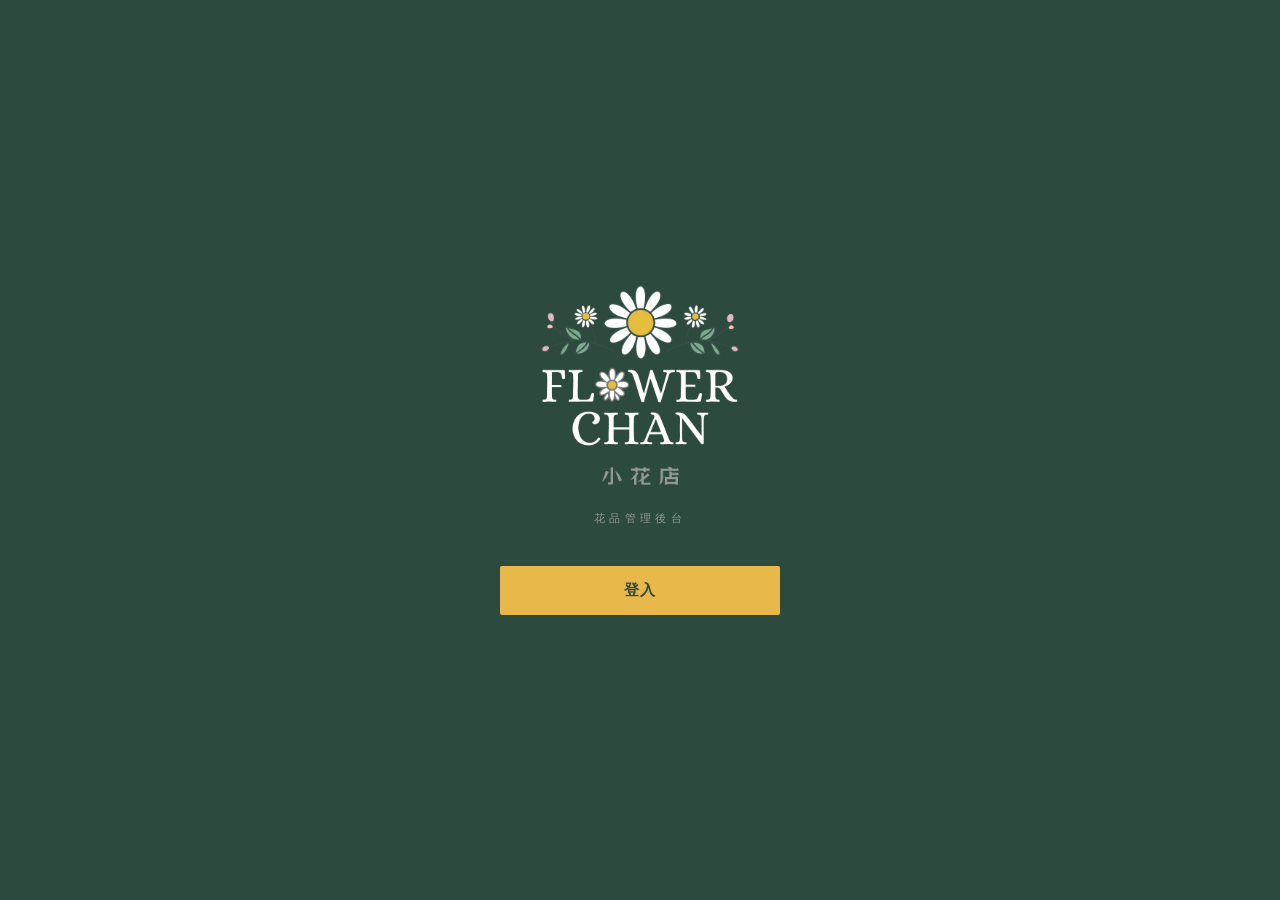
==== admin-selina/index.html @ 0765b669 "訂單列印：改橫式滿版(解除600px限寬)、拿掉統計卡、加每頁頁碼；交件日期移到第二行" ====
<!DOCTYPE html>
<html lang="zh-Hant">
<head>
<meta charset="UTF-8">
<meta name="viewport" content="width=device-width, initial-scale=1.0, maximum-scale=1.0">
<title>花品管理 · Flower Chan</title>
<script src="https://identity.netlify.com/v1/netlify-identity-widget.js"></script>
<style>
:root {
  --green: #2D4A3E;
  --green-light: #3D6B59;
  --gold: #E8B84B;
  --cream: #F7F4EE;
  --cream-dark: #EDE8DF;
  --pink: #FAE8E3;
  --border: rgba(45,74,62,0.12);
  --muted: rgba(45,74,62,0.45);
  --red: #C0392B;
  --red-light: #FDEDEC;
}
* { margin:0; padding:0; box-sizing:border-box; -webkit-tap-highlight-color:transparent; }
html { scroll-behavior:smooth; }
body { font-family: -apple-system, 'Noto Sans TC', sans-serif; background:var(--cream-dark); color:var(--green); min-height:100vh; }

/* ── 登入畫面 ── */
#loginScreen {
  min-height:100vh; display:flex; flex-direction:column;
  align-items:center; justify-content:center; padding:2rem;
  background:var(--green);
}
.login-logo { color:white; text-align:center; margin-bottom:2.5rem; }
.login-logo h1 { font-size:1.6rem; letter-spacing:0.2em; font-weight:300; }
.login-logo p { font-size:0.7rem; letter-spacing:0.4em; color:rgba(255,255,255,0.45); margin-top:4px; }
.login-btn {
  background:var(--gold); color:var(--green); border:none;
  padding:14px 40px; font-size:0.95rem; font-weight:600;
  letter-spacing:0.08em; cursor:pointer; border-radius:2px;
  width:100%; max-width:280px; transition:opacity 0.2s;
}
.login-btn:hover { opacity:0.85; }

/* ── 頂部 Bar ── */
#appHeader {
  display:none; position:sticky; top:0; z-index:50;
  background:var(--green); padding:0 1rem;
  height:56px; align-items:center; justify-content:space-between;
}
#appHeader.show { display:flex; }
.header-brand { display:flex; align-items:center; gap:0.6rem; }
.header-logo { height:26px; width:auto; display:block; }
.header-title { color:white; font-size:0.9rem; letter-spacing:0.12em; font-weight:400; }
.header-btns { display:flex; gap:0.6rem; align-items:center; }
.btn-logout {
  background:transparent; color:rgba(255,255,255,0.55);
  border:0.5px solid rgba(255,255,255,0.2); padding:6px 12px;
  font-size:0.7rem; cursor:pointer; border-radius:2px;
  letter-spacing:0.08em;
}

/* ── 主畫面 ── */
#mainScreen { display:none; padding:1rem; max-width:600px; margin:0 auto; }
#mainScreen.show { display:block; }

/* ── 動作列 ── */
.action-bar {
  display:flex; justify-content:space-between; align-items:center;
  margin-bottom:1.2rem;
}
.page-title { font-size:1.1rem; font-weight:500; color:var(--green); }
.btn-add {
  background:var(--green); color:white; border:none;
  padding:10px 18px; font-size:0.85rem; cursor:pointer;
  border-radius:2px; display:flex; align-items:center; gap:6px;
  letter-spacing:0.05em; transition:background 0.2s;
}
.btn-add:hover { background:var(--green-light); }

/* ── 花品卡片列表 ── */
.product-list { display:flex; flex-direction:column; gap:0.7rem; }

.product-item {
  background:white; border-radius:4px; padding:1rem;
  display:flex; align-items:center; gap:0.9rem;
  box-shadow:0 1px 4px rgba(45,74,62,0.06);
  transition:transform 0.15s;
}
.product-item:active { transform:scale(0.99); }

.product-thumb {
  width:56px; height:56px; border-radius:3px;
  object-fit:cover; background:var(--cream-dark);
  flex-shrink:0;
}
.product-thumb-placeholder {
  width:56px; height:56px; border-radius:3px;
  background:var(--cream-dark); display:flex;
  align-items:center; justify-content:center;
  font-size:1.4rem; flex-shrink:0;
}

.product-info { flex:1; min-width:0; }
.product-code { font-size:0.65rem; color:var(--gold); letter-spacing:0.2em; margin-bottom:2px; }
.product-name { font-size:0.95rem; font-weight:500; color:var(--green); white-space:nowrap; overflow:hidden; text-overflow:ellipsis; }
.product-price { font-size:0.8rem; color:var(--muted); margin-top:2px; }

.product-actions { display:flex; flex-direction:column; gap:0.4rem; align-items:flex-end; flex-shrink:0; }

.badge-on { background:#E8F5E9; color:#2E7D32; font-size:0.62rem; padding:3px 8px; border-radius:10px; letter-spacing:0.06em; }
.badge-off { background:#FAFAFA; color:#999; font-size:0.62rem; padding:3px 8px; border-radius:10px; letter-spacing:0.06em; border:0.5px solid #ddd; }

.btn-edit {
  background:var(--cream-dark); color:var(--green); border:none;
  padding:6px 14px; font-size:0.75rem; cursor:pointer;
  border-radius:2px; letter-spacing:0.06em;
}

/* ── 編輯面板（底部滑出） ── */
#editOverlay {
  display:none; position:fixed; inset:0; z-index:200;
  background:rgba(0,0,0,0.5);
}
#editOverlay.show { display:block; }

#editPanel {
  position:fixed; bottom:0; left:0; right:0; z-index:201;
  background:white; border-radius:12px 12px 0 0;
  max-height:92vh; overflow-y:auto;
  transform:translateY(100%);
  transition:transform 0.35s cubic-bezier(0.32,0.72,0,1);
  padding-bottom:env(safe-area-inset-bottom);
}
#editPanel.show { transform:translateY(0); }

.panel-handle {
  width:36px; height:4px; background:#ddd; border-radius:2px;
  margin:12px auto 0;
}
.panel-header {
  display:flex; justify-content:space-between; align-items:center;
  padding:1rem 1.2rem 0.8rem;
  border-bottom:0.5px solid var(--border);
}
.panel-title { font-size:1rem; font-weight:500; color:var(--green); }
.btn-close {
  background:none; border:none; font-size:1.3rem;
  color:var(--muted); cursor:pointer; padding:4px;
}

.panel-body { padding:1.2rem; }

/* ── 表單樣式 ── */
.field { margin-bottom:1.2rem; }
.field-label {
  display:block; font-size:0.7rem; letter-spacing:0.18em;
  color:var(--muted); margin-bottom:0.5rem; text-transform:uppercase;
}
.field-input, .field-select {
  width:100%; padding:11px 12px;
  border:0.5px solid var(--border); background:var(--cream);
  font-size:0.95rem; color:var(--green); outline:none;
  border-radius:2px; font-family:inherit;
  transition:border-color 0.2s; -webkit-appearance:none;
}
.field-input:focus, .field-select:focus { border-color:var(--green); }

.field-row { display:grid; grid-template-columns:1fr 1fr; gap:0.8rem; }

/* 標籤勾選 */
.tag-grid {
  display:flex; flex-wrap:wrap; gap:0.5rem; margin-top:0.2rem;
}
.tag-chip {
  padding:6px 14px; border:0.5px solid var(--border);
  background:white; color:var(--muted); font-size:0.8rem;
  cursor:pointer; border-radius:20px; transition:all 0.2s;
  -webkit-tap-highlight-color:transparent; user-select:none;
}
.tag-chip.selected { background:var(--green); color:white; border-color:var(--green); }

/* 上架開關 */
.toggle-row {
  display:flex; justify-content:space-between; align-items:center;
  padding:0.8rem 1rem; background:var(--cream); border-radius:4px;
}
.toggle-label { font-size:0.95rem; color:var(--green); }
.toggle {
  position:relative; width:48px; height:26px;
  background:#ddd; border-radius:13px;
  cursor:pointer; transition:background 0.3s;
  flex-shrink:0;
}
.toggle.on { background:var(--green); }
.toggle::after {
  content:''; position:absolute;
  width:20px; height:20px; background:white;
  border-radius:50%; top:3px; left:3px;
  transition:transform 0.3s;
  box-shadow:0 1px 3px rgba(0,0,0,0.2);
}
.toggle.on::after { transform:translateX(22px); }

/* 照片上傳 */
.photo-upload-area {
  border:1.5px dashed var(--border); border-radius:4px;
  padding:1.5rem; text-align:center; cursor:pointer;
  background:var(--cream); transition:border-color 0.2s;
  position:relative;
}
.photo-upload-area:hover { border-color:var(--green); }
.photo-upload-area input[type=file] {
  position:absolute; inset:0; opacity:0; cursor:pointer;
  width:100%; height:100%;
}
.photo-preview {
  width:100%; max-height:200px; object-fit:cover;
  border-radius:4px; display:none;
}
.photo-upload-hint { color:var(--muted); font-size:0.85rem; line-height:1.8; }
.photo-upload-icon { font-size:2rem; margin-bottom:0.4rem; display:block; }
.photo-uploading { color:var(--green); font-size:0.85rem; }

/* 底部按鈕 */
.panel-footer {
  padding:1rem 1.2rem;
  border-top:0.5px solid var(--border);
  display:flex; gap:0.8rem;
  background:white;
  position:sticky; bottom:0;
}
.btn-save {
  flex:1; background:var(--green); color:white; border:none;
  padding:13px; font-size:0.9rem; cursor:pointer;
  border-radius:2px; letter-spacing:0.08em; font-weight:500;
  transition:background 0.2s;
}
.btn-save:hover { background:var(--green-light); }
.btn-save:disabled { background:#ccc; cursor:not-allowed; }
.btn-delete {
  background:white; color:var(--red); border:0.5px solid var(--red);
  padding:13px 18px; font-size:0.85rem; cursor:pointer;
  border-radius:2px; letter-spacing:0.06em; transition:all 0.2s;
}
.btn-delete:hover { background:var(--red-light); }

/* ── 提示訊息 ── */
#toast {
  position:fixed; bottom:80px; left:50%; transform:translateX(-50%);
  background:var(--green); color:white; padding:10px 20px;
  border-radius:20px; font-size:0.85rem; z-index:300;
  opacity:0; transition:opacity 0.3s; pointer-events:none;
  white-space:nowrap;
}
#toast.show { opacity:1; }

/* ── 載入中 ── */
.loading {
  text-align:center; padding:3rem 1rem; color:var(--muted);
  font-size:0.9rem;
}
.spinner {
  width:32px; height:32px; border:2px solid var(--border);
  border-top-color:var(--green); border-radius:50%;
  animation:spin 0.8s linear infinite; margin:0 auto 1rem;
}
@keyframes spin { to { transform:rotate(360deg); } }
</style>
<style>
.photo-list{display:flex;flex-wrap:wrap;gap:10px;margin-bottom:10px;}
.photo-thumb{position:relative;width:96px;height:96px;border-radius:8px;overflow:hidden;border:1px solid #e5e0d5;}
.photo-thumb img{width:100%;height:100%;object-fit:cover;display:block;}
.photo-main-badge{position:absolute;top:4px;left:4px;background:rgba(45,74,62,0.92);color:#fff;font-size:10px;padding:1px 7px;border-radius:999px;}
.photo-thumb-bar{position:absolute;left:0;right:0;bottom:0;display:flex;justify-content:center;gap:3px;background:rgba(0,0,0,0.45);padding:3px 0;}
.photo-thumb-bar button{background:rgba(255,255,255,0.92);border:none;border-radius:4px;width:22px;height:22px;font-size:13px;line-height:1;cursor:pointer;padding:0;}
select.field-input{appearance:auto;-webkit-appearance:auto;background:#fff;}

/* 產品管理頁工具列 */
.pm-toolbar{margin-bottom:1rem;}
.pm-search{width:100%;box-sizing:border-box;padding:10px 14px;border:1px solid #e5e0d5;border-radius:10px;font-size:0.95rem;background:#fff;margin-bottom:10px;}
.pm-cats{display:flex;flex-wrap:wrap;gap:6px;margin-bottom:10px;}
.pm-cat{border:1px solid #e5e0d5;background:#fff;color:#5a5750;border-radius:999px;padding:6px 13px;font-size:0.82rem;cursor:pointer;}
.pm-cat b{color:#9a958a;font-weight:600;}
.pm-cat.active{background:#2D4A3E;color:#fff;border-color:#2D4A3E;}
.pm-cat.active b{color:#cfe0d6;}
.pm-row2{display:flex;align-items:center;justify-content:space-between;gap:10px;}
.pm-stat{font-size:0.8rem;color:#9a958a;}
.pm-sort{appearance:auto;-webkit-appearance:auto;border:1px solid #e5e0d5;border-radius:8px;padding:6px 8px;font-size:0.82rem;background:#fff;}
/* 列表列 */
.product-item{display:flex;align-items:center;justify-content:space-between;gap:10px;flex-wrap:wrap;}
.pm-main{display:flex;align-items:center;gap:12px;flex:1;min-width:0;cursor:pointer;}
.pm-badges{display:flex;flex-wrap:wrap;gap:5px;margin-top:5px;}
.pm-b{font-size:0.68rem;padding:1px 8px;border-radius:999px;line-height:1.7;}
.pm-b.on{background:#E1F5EE;color:#0F6E56;}
.pm-b.off{background:#eee;color:#888;}
.pm-b.sold{background:#FCEBEB;color:#A32D2D;}
.pm-b.pre{background:#E6F1FB;color:#185FA5;}
.pm-b.feat{background:#FAEEDA;color:#854F0B;}
.product-actions{display:flex;align-items:center;gap:6px;flex-wrap:wrap;}
.pm-quick{border:1px solid #e5e0d5;background:#fff;color:#5a5750;border-radius:8px;padding:6px 10px;font-size:0.78rem;cursor:pointer;}
.pm-quick.on{background:#FAEEDA;border-color:#e8cf9a;color:#854F0B;}
.pm-quick[disabled]{opacity:0.35;cursor:default;}
.pm-selects{display:flex;gap:6px;flex-wrap:wrap;justify-content:flex-end;}
.pm-row3{display:flex;justify-content:flex-end;margin-top:8px;}
.pm-tags{display:flex;flex-wrap:wrap;gap:4px;align-items:center;width:100%;margin-top:6px;}
.pm-tags em{font-size:0.64rem;color:#b3aea2;font-style:normal;margin-right:4px;min-width:2.4em;display:inline-block;}
.pm-tags span{font-size:0.68rem;border-radius:999px;padding:1px 8px;}
.pm-occ span{color:#6b6b66;background:#f1efe8;}
.pm-style span{color:#3b6d4f;background:#eaf3ee;}
.pm-status{appearance:auto;-webkit-appearance:auto;border:1px solid #e5e0d5;border-radius:8px;padding:5px 7px;font-size:0.76rem;background:#fff;}
@media(max-width:600px){
  .pm-main{flex-basis:100%;}
  .product-actions{flex-basis:100%;justify-content:flex-end;}
}

/* ── 後台分頁 ── */
.admin-tabs{position:sticky;top:56px;z-index:40;display:flex;gap:2px;background:#fff;border-bottom:1px solid #ece8df;padding:0 0.4rem;overflow-x:auto;}
.atab{flex:0 0 auto;background:transparent;border:none;border-bottom:2px solid transparent;color:#7a766d;font-size:0.86rem;letter-spacing:0.04em;padding:13px 16px;cursor:pointer;}
.atab.active{color:#2D4A3E;border-bottom-color:#2D4A3E;font-weight:600;}
.admin-view[hidden]{display:none;}

/* ── 通用列表列（課程/Banner）── */
.gm-item{display:flex;align-items:center;gap:12px;padding:12px 0;border-bottom:1px solid #f0ece3;}
.gm-thumb{width:60px;height:60px;border-radius:8px;object-fit:cover;background:#f1efe8;flex:0 0 auto;}
.gm-thumb.empty{display:flex;align-items:center;justify-content:center;color:#c4bfb3;font-size:0.7rem;}
.gm-info{flex:1;min-width:0;}
.gm-name{font-size:0.95rem;color:#2c2a26;}
.gm-sub{font-size:0.76rem;color:#9a958a;margin-top:3px;white-space:nowrap;overflow:hidden;text-overflow:ellipsis;}
.gm-actions{display:flex;align-items:center;gap:6px;flex:0 0 auto;}
.gm-empty{text-align:center;padding:2.5rem 1rem;color:#9a958a;font-size:0.9rem;}

/* ── 設定頁 ── */
.set-card{background:#fff;border:1px solid #ece8df;border-radius:12px;padding:1.4rem;max-width:560px;}
.set-row{display:flex;align-items:center;justify-content:space-between;gap:1rem;margin-bottom:1.1rem;}
.set-label b{display:block;font-size:0.95rem;color:#2c2a26;}
.set-label span{display:block;font-size:0.76rem;color:#9a958a;margin-top:3px;}
.switch{position:relative;width:50px;height:28px;flex:0 0 auto;cursor:pointer;}
.switch input{display:none;}
.switch .track{position:absolute;inset:0;background:#d8d3c8;border-radius:999px;transition:0.2s;}
.switch .track::before{content:'';position:absolute;top:3px;left:3px;width:22px;height:22px;background:#fff;border-radius:50%;transition:0.2s;}
.switch input:checked + .track{background:#2D4A3E;}
.switch input:checked + .track::before{transform:translateX(22px);}
.set-hint{font-size:0.78rem;color:#a32d2d;margin-bottom:1rem;}
.set-msg-label{font-size:0.82rem;color:#5a5750;display:block;margin-bottom:6px;}
.set-msg{width:100%;box-sizing:border-box;min-height:80px;padding:10px 12px;border:1px solid #e5e0d5;border-radius:10px;font-size:0.9rem;font-family:inherit;line-height:1.7;}

/* ── 訂單看板 ── */
.ord-stats{margin-bottom:16px;}
.ord-stat-chips{display:flex;flex-wrap:wrap;gap:8px;margin-bottom:10px;}
.ord-stat-chip{font-size:0.8rem;padding:5px 13px;border-radius:999px;background:#f1efe8;color:#5a5750;}
.ord-stat-chip b{font-weight:700;margin-right:2px;}
.ord-stat-chip.ord-new{background:#E6F1FB;color:#185FA5;}
.ord-stat-chip.ord-ok{background:#FAEEDA;color:#854F0B;}
.ord-stat-chip.ord-making{background:#EAF3EE;color:#2D6A4A;}
.ord-stat-chip.ord-done{background:#E1F5EE;color:#0F6E56;}
.ord-stat-chip.ord-cancel{background:#FCEBEB;color:#A32D2D;}
.ord-stat-cards{display:flex;gap:12px;flex-wrap:wrap;}
.ord-stat-card{background:#fff;border:1px solid #ece8df;border-radius:10px;padding:12px 20px;min-width:130px;}
.ord-stat-card .n{display:block;font-size:1.35rem;font-weight:600;color:#2D4A3E;line-height:1.3;}
.ord-stat-card .l{font-size:0.74rem;color:#9a958a;}
.ord-card{background:#fff;border:1.5px solid #ece8df;border-radius:12px;padding:16px 18px;margin-bottom:12px;display:flex;gap:20px;align-items:flex-start;transition:border-color .2s;}
.ord-card.ord-b-new{border-color:#9AC2EC;}
.ord-card.ord-b-ok{border-color:#E6C078;}
.ord-card.ord-b-making{border-color:#86C0A3;}
.ord-card.ord-b-done{border-color:#6FCBB2;}
.ord-card.ord-b-cancel{border-color:#E2A2A2;}
.ord-fields{display:grid;grid-template-columns:repeat(2,minmax(0,1fr));gap:9px 22px;flex:1 1 auto;min-width:0;}
.ord-f{font-size:0.8rem;line-height:1.5;min-width:0;}
.ord-f em{display:block;font-style:normal;color:#a8a499;font-size:0.66rem;margin-bottom:1px;}
.ord-f span{color:#2c2a26;word-break:break-word;}
.ord-pills{display:flex;flex-direction:column;gap:6px;flex:0 0 104px;}
.ord-pill{width:100%;text-align:center;border:1px solid #e5e0d5;background:#fff;color:#8a857a;border-radius:999px;padding:7px 12px;font-size:0.78rem;cursor:pointer;transition:background .15s;}
.ord-pill:hover{background:#f5f2ea;}
.ord-pill.active{font-weight:600;border-color:transparent;cursor:default;}
.ord-pill.active.ord-new{background:#E6F1FB;color:#185FA5;}
.ord-pill.active.ord-ok{background:#FAEEDA;color:#854F0B;}
.ord-pill.active.ord-making{background:#EAF3EE;color:#2D6A4A;}
.ord-pill.active.ord-done{background:#E1F5EE;color:#0F6E56;}
.ord-pill.active.ord-cancel{background:#FCEBEB;color:#A32D2D;}
@media(max-width:600px){
  .ord-card{flex-direction:column;}
  .ord-fields{grid-template-columns:1fr 1fr;}
  .ord-pills{flex-direction:row;flex-wrap:wrap;flex-basis:auto;width:100%;}
  .ord-pill{width:auto;flex:1 1 auto;}
}
/* 列印專用元素，螢幕上隱藏 */
#printHead, .ord-note-print, .ord-status-print { display:none; }
.ph-title { font-size:18px; font-weight:700; color:#2D4A3E; }
.ph-meta { font-size:11px; color:#666; margin-top:3px; }
.ord-daterange { display:inline-flex; align-items:center; gap:5px; font-size:0.78rem; color:#7a766d; }
.ord-date { font-size:0.76rem; padding:5px 7px; border:1px solid #d9d3c4; border-radius:7px; background:#fff; color:#2D4A3E; font-family:inherit; }
@page {
  size: landscape;
  margin: 12mm 10mm 12mm 10mm;
  @top-right { content: "第 " counter(page) " 頁 / 共 " counter(pages) " 頁"; font-size: 10px; color: #555; }
}
@media print {
  #appHeader, #adminTabs, .action-bar, .pm-toolbar, .ord-stat-chips, .ord-pills, .ord-stats { display:none !important; }
  /* 收起來的滑出面板與彈窗在列印時會跑回版面，全部強制隱藏 */
  .slide-overlay, .slide-panel, #editPanel, #imgLightbox, #toast { display:none !important; }
  body { background:#fff; }
  /* 列印時解除主畫面 600px 限寬，內容拉到滿版 */
  #mainScreen { max-width:none !important; padding:0 !important; margin:0 !important; }
  .admin-view:not(#view-orders) { display:none !important; }
  #printHead { display:block !important; margin-bottom:10px; padding-bottom:7px; border-bottom:2px solid #2D4A3E; }
  /* 卡片左右並排：左邊訂單欄位、右邊同高店家註記；橫式滿版一頁可塞 2 張以上 */
  .ord-card { display:flex !important; align-items:stretch !important; gap:16px; border:1px solid #999 !important; break-inside:avoid; page-break-inside:avoid; margin-bottom:10px; padding:12px 16px; }
  .ord-fields { flex:1 1 auto; }
  .ord-status-print { display:block !important; grid-column:1 / -1; font-weight:700; font-size:0.84rem; color:#0F6E56; margin-bottom:3px; }
  .ord-note-print { display:flex !important; flex-direction:column; flex:0 0 34%; border:1px solid #bbb; border-radius:6px; padding:8px 10px; }
  .ord-note-print em { font-style:normal; font-size:11px; color:#999; letter-spacing:0.05em; margin-bottom:4px; }
  .ord-note-blank { flex:1 1 auto; min-height:90px; background:repeating-linear-gradient(to bottom, transparent 0, transparent 27px, #e0ddd3 27px, #e0ddd3 28px); }
}

/* ── 通用滑出面板（課程 / Banner，沿用花品面板樣式）── */
.slide-overlay{display:none;position:fixed;inset:0;z-index:200;background:rgba(0,0,0,0.5);}
.slide-overlay.show{display:block;}
.slide-panel{position:fixed;bottom:0;left:0;right:0;z-index:201;background:#fff;border-radius:12px 12px 0 0;max-height:92vh;overflow-y:auto;transform:translateY(100%);transition:transform 0.35s cubic-bezier(0.32,0.72,0,1);padding-bottom:env(safe-area-inset-bottom);}
.slide-panel.show{transform:translateY(0);}
.banner-size-note{font-size:0.78rem;color:#7a766d;background:#f7f4ee;border:1px solid #ece3cf;border-radius:8px;padding:8px 11px;line-height:1.6;margin-bottom:10px;}
.banner-size-note b{color:#2D4A3E;}
.banner-size-note a{display:inline-block;margin-top:6px;color:#854F0B;font-weight:600;text-decoration:none;}
.crop-tip{font-size:0.74rem;color:#7a766d;line-height:1.5;margin:0 0 6px;}
#bannerCropWrap{position:relative;display:inline-block;max-width:100%;line-height:0;border-radius:8px;overflow:hidden;}
#bannerCropImg{width:100%;display:block;cursor:crosshair;}
#bannerCropBox{position:absolute;border:2px solid #E8B84B;box-shadow:0 0 0 9999px rgba(0,0,0,0.45);pointer-events:none;box-sizing:border-box;}
#bannerFocalMarker{position:absolute;width:14px;height:14px;margin:-7px 0 0 -7px;border:2px solid #fff;border-radius:50%;background:rgba(45,74,62,0.7);pointer-events:none;}
#imgLightbox{display:none;position:fixed;inset:0;z-index:300;background:rgba(0,0,0,0.82);align-items:center;justify-content:center;padding:24px;cursor:zoom-out;}
#imgLightbox.show{display:flex;}
#imgLightboxImg{max-width:96vw;max-height:92vh;border-radius:8px;box-shadow:0 8px 40px rgba(0,0,0,0.5);}
.lightbox-close{position:fixed;top:16px;right:20px;background:rgba(255,255,255,0.9);border:none;border-radius:50%;width:40px;height:40px;font-size:18px;cursor:pointer;line-height:1;}
.safe-diagram{margin:8px 0;}
.safe-frame{position:relative;width:100%;aspect-ratio:5/2;border-radius:6px;overflow:hidden;display:flex;background:repeating-linear-gradient(45deg,#efe9da,#efe9da 6px,#e7dfca 6px,#e7dfca 12px);}
.safe-edge{flex:0 0 23.5%;display:flex;align-items:center;justify-content:center;text-align:center;font-size:0.62rem;line-height:1.3;color:#a8967a;background:rgba(120,100,70,0.12);}
.safe-zone{flex:1;display:flex;align-items:center;justify-content:center;text-align:center;font-size:0.66rem;line-height:1.4;color:#2D4A3E;font-weight:600;background:rgba(45,74,62,0.1);border-left:1px dashed #b9a98a;border-right:1px dashed #b9a98a;}
.safe-cap{font-size:0.72rem;color:#7a766d;line-height:1.6;margin-top:6px;}
.safe-cap b{color:#2D4A3E;}
</style>
</head>
<body>

<!-- 登入畫面 -->
<div id="loginScreen">
  <div class="login-logo">
    <img src="/FLOWERCHAN_WHITE.png" alt="Flower Chan" style="height:200px;width:auto;margin:0 auto 1.6rem;display:block;">
    <p>花品管理後台</p>
  </div>
  <button class="login-btn" onclick="netlifyIdentity.open('login')">
    登入
  </button>
</div>

<!-- 頂部 Bar -->
<header id="appHeader">
  <div class="header-brand">
    <img class="header-logo" src="/FLOWERCHAN_WHITE.png" alt="Flower Chan">
    <span class="header-title">花品管理</span>
  </div>
  <div class="header-btns">
    <button class="btn-logout" onclick="logout()">登出</button>
  </div>
</header>

<!-- 主畫面 -->
<div id="mainScreen">
  <nav class="admin-tabs" id="adminTabs">
    <button class="atab active" data-view="products" onclick="switchView('products')">花品</button>
    <button class="atab" data-view="courses" onclick="switchView('courses')">課程</button>
    <button class="atab" data-view="banners" onclick="switchView('banners')">Banner</button>
    <button class="atab" data-view="orders" onclick="switchView('orders')">訂單</button>
    <button class="atab" data-view="settings" onclick="switchView('settings')">設定</button>
  </nav>

  <!-- 花品管理 -->
  <section class="admin-view" id="view-products">
  <div class="action-bar">
    <span class="page-title">花禮選品</span>
    <button class="btn-add" onclick="openNew()">＋ 新增花品</button>
  </div>
  <div class="pm-toolbar">
    <input type="text" id="pmSearch" class="pm-search" placeholder="🔍 搜尋名稱或編號…" oninput="renderList()">
    <div class="pm-cats" id="pmCats"></div>
    <div class="pm-row2">
      <span class="pm-stat" id="pmStat"></span>
      <div class="pm-selects">
        <select id="pmOccasion" class="pm-sort" onchange="renderList()"><option value="全部">場合：全部</option></select>
        <select id="pmSort" class="pm-sort" onchange="renderList()">
          <option value="default">排序：預設</option>
          <option value="new">最新加入</option>
          <option value="code">編號</option>
          <option value="price-asc">價格 低→高</option>
          <option value="price-desc">價格 高→低</option>
        </select>
      </div>
    </div>
  </div>
  <div id="productList" class="product-list">
    <div class="loading"><div class="spinner"></div>載入中...</div>
  </div>
  </section>

  <!-- 課程管理 -->
  <section class="admin-view" id="view-courses" hidden>
    <div class="action-bar">
      <span class="page-title">花藝課程</span>
      <button class="btn-add" onclick="openCourse(-1)">＋ 新增課程</button>
    </div>
    <div id="courseList" class="product-list"></div>
  </section>

  <!-- Banner 管理 -->
  <section class="admin-view" id="view-banners" hidden>
    <div class="action-bar">
      <span class="page-title">首頁輪播 Banner</span>
      <button class="btn-add" onclick="openBanner(-1)">＋ 新增 Banner</button>
    </div>
    <p class="set-hint" style="color:#9a958a;">品牌形象圖會自動固定顯示在輪播中，這裡管理的是節慶／活動／課程等檔期 banner。</p>
    <div id="bannerList" class="product-list"></div>
  </section>

  <!-- 訂單看板 -->
  <section class="admin-view" id="view-orders" hidden>
    <div class="action-bar">
      <span class="page-title">訂單</span>
      <div style="display:flex;gap:8px;flex-wrap:wrap;">
        <button class="pm-quick" onclick="exportOrdersCSV()">⬇ 匯出 CSV</button>
        <button class="pm-quick" onclick="printOrders()">🖨 列印</button>
        <button class="btn-add" onclick="loadOrders()">↻ 重新整理</button>
      </div>
    </div>
    <div class="pm-toolbar">
      <input type="text" id="orderSearch" class="pm-search" placeholder="🔍 搜尋姓名 / 電話 / 花品編號…" oninput="renderOrderList()">
      <div class="pm-row2">
        <span class="pm-stat" id="orderStat"></span>
        <div class="pm-selects">
          <select id="orderCodeFilter" class="pm-sort" onchange="renderOrderList()"><option value="全部">花品：全部</option></select>
          <select id="orderFilter" class="pm-sort" onchange="renderOrderList()">
            <option value="全部">狀態：全部</option>
            <option>新訂單</option><option>已確認</option><option>製作中</option><option>已完成</option><option>已取消</option>
          </select>
          <button class="pm-quick" id="orderRangeToday" onclick="setOrderRange('today')">今日要交</button>
          <button class="pm-quick" id="orderRange3d" onclick="setOrderRange('3d')">三日內</button>
          <button class="pm-quick" id="orderRange7d" onclick="setOrderRange('7d')">一週內</button>
          <button class="pm-quick on" id="orderHideDone" onclick="toggleHideDone()">隱藏已完成</button>
        </div>
      </div>
      <div class="pm-row3">
        <span class="ord-daterange">交件日期
          <input type="date" id="orderFrom" class="ord-date" onchange="onCustomRange()">～
          <input type="date" id="orderTo" class="ord-date" onchange="onCustomRange()">
          <button class="pm-quick" id="orderRangeClear" onclick="clearCustomRange()" style="display:none;">✕清除</button>
        </span>
      </div>
    </div>
    <div id="printHead"></div>
    <div id="orderStats" class="ord-stats"></div>
    <div id="orderList" class="product-list"></div>
  </section>

  <!-- 設定 -->
  <section class="admin-view" id="view-settings" hidden>
    <div class="action-bar">
      <span class="page-title">商店設定</span>
    </div>
    <div class="set-card">
      <div class="set-row">
        <div class="set-label">
          <b>接受訂單</b>
          <span>關閉後，訂購頁會顯示「暫停接單」並停用送出按鈕</span>
        </div>
        <label class="switch">
          <input type="checkbox" id="setAccepting" onchange="onAcceptingToggle()">
          <span class="track"></span>
        </label>
      </div>
      <div id="setMsgWrap">
        <label class="set-msg-label" for="setClosedMsg">暫停接單時顯示的訊息</label>
        <textarea id="setClosedMsg" class="set-msg" placeholder="例：本檔期訂單已滿，歡迎透過 LINE 詢問下一檔期。"></textarea>
      </div>
      <button class="btn-add" style="margin-top:1.2rem;" onclick="saveSettings()" id="btnSaveSettings">儲存設定</button>
    </div>
  </section>
</div>

<!-- 編輯面板遮罩 -->
<div id="editOverlay" onclick="closePanel()"></div>

<!-- 編輯面板 -->
<div id="editPanel">
  <div class="panel-handle"></div>
  <div class="panel-header">
    <span class="panel-title" id="panelTitle">新增花品</span>
    <button class="btn-close" onclick="closePanel()">✕</button>
  </div>
  <div class="panel-body">

    <!-- 照片上傳（可多張，第一張為主圖） -->
    <div class="field">
      <label class="field-label">花品照片（第一張為主圖，可多張）</label>
      <div id="photoList" class="photo-list"></div>
      <div class="photo-upload-area" id="photoArea">
        <input type="file" id="photoInput" accept="image/*" multiple onchange="handlePhoto(this)">
        <div id="photoHint">
          <span class="photo-upload-icon">📷</span>
          <p class="photo-upload-hint">點此上傳照片<br>可一次選多張</p>
        </div>
        <p id="photoUploading" class="photo-uploading" style="display:none">上傳中...</p>
      </div>
    </div>

    <!-- 花品名稱 + 編號 -->
    <div class="field-row">
      <div class="field">
        <label class="field-label">花品編號 *</label>
        <input class="field-input" id="f_code" placeholder="FC-011" maxlength="10">
      </div>
      <div class="field">
        <label class="field-label">價格（NT$）*</label>
        <input class="field-input" id="f_price" type="number" placeholder="1200" min="0">
      </div>
    </div>

    <div class="field">
      <label class="field-label">花品名稱 *</label>
      <input class="field-input" id="f_name" placeholder="例如：粉漸層非洲菊花束">
    </div>

    <!-- 類別 + 狀態 -->
    <div class="field-row">
      <div class="field">
        <label class="field-label">類別 *</label>
        <select class="field-input" id="f_category" onchange="onCategoryChange()">
          <option value="花束">花束</option>
          <option value="節慶花禮">節慶花禮</option>
          <option value="桌花">桌花</option>
          <option value="高架花">高架花籃</option>
          <option value="蘭花">蘭花</option>
          <option value="永生花">永生花</option>
        </select>
      </div>
      <div class="field">
        <label class="field-label">狀態</label>
        <select class="field-input" id="f_status">
          <option value="">正常販售</option>
          <option value="預購中">預購中</option>
          <option value="完售">完售</option>
        </select>
      </div>
    </div>

    <!-- 花品介紹 -->
    <div class="field">
      <label class="field-label">花品介紹</label>
      <textarea class="field-input" id="f_description" rows="4" placeholder="簡單介紹這款花禮的特色、適合場合或風格…" style="resize:vertical;min-height:90px;line-height:1.7;"></textarea>
    </div>

    <!-- 花材 / 尺寸 / 照護 -->
    <div class="field">
      <label class="field-label">花材</label>
      <textarea class="field-input" id="f_materials" rows="2" placeholder="例如：玫瑰、桔梗、尤加利葉、季節配花" style="resize:vertical;"></textarea>
    </div>
    <div class="field">
      <label class="field-label">尺寸</label>
      <input class="field-input" id="f_size" placeholder="例如：花面直徑約 30cm，整體高度約 45cm">
    </div>
    <div class="field">
      <label class="field-label">照護提醒　<button type="button" class="tag-add-btn" onclick="fillCareTemplate()">帶入通用範本</button></label>
      <textarea class="field-input" id="f_care" rows="3" placeholder="保鮮、換水、擺放提醒…（可按上方「帶入通用範本」再修改）" style="resize:vertical;"></textarea>
    </div>

    <!-- 標籤 -->
    <div class="field">
      <label class="field-label">風格 / 花材標籤（可複選）</label>
      <div class="tag-grid" id="tagGrid">
        <!-- 由 JS 動態產生 -->
      </div>
      <div class="tag-add-row">
        <input class="tag-add-input" id="newTagInput" placeholder="新增標籤…"
               onkeydown="if(event.key==='Enter'){event.preventDefault();addNewTag();}">
        <button class="tag-add-btn" onclick="addNewTag()">＋ 新增</button>
      </div>
    </div>

    <!-- 場合（前台依場合篩選用） -->
    <div class="field">
      <label class="field-label">場合（可複選）</label>
      <div class="tag-grid" id="occasionGrid"></div>
      <div class="tag-add-row">
        <input class="tag-add-input" id="newOccasionInput" placeholder="新增場合…"
               onkeydown="if(event.key==='Enter'){event.preventDefault();addNewOccasion();}">
        <button class="tag-add-btn" onclick="addNewOccasion()">＋ 新增</button>
      </div>
    </div>

    <!-- 上架開關 -->
    <div class="field">
      <div class="toggle-row">
        <span class="toggle-label">上架顯示</span>
        <div class="toggle on" id="publishToggle" onclick="togglePublish()"></div>
      </div>
    </div>

    <!-- 精選首頁開關 -->
    <div class="field">
      <div class="toggle-row">
        <span class="toggle-label">精選首頁<span style="font-size:0.7rem;color:#9a958a;font-weight:normal;"> · 勾選後會進首頁「精選花品」隨機輪替池</span></span>
        <div class="toggle" id="featuredToggle" onclick="toggleFeatured()"></div>
      </div>
    </div>

  </div>
  <div class="panel-footer">
    <button class="btn-delete" id="btnDelete" onclick="deleteProduct()" style="display:none">刪除</button>
    <button class="btn-save" id="btnSave" onclick="saveProduct()">儲存</button>
  </div>
</div>

<!-- 課程編輯面板 -->
<div id="courseOverlay" class="slide-overlay" onclick="closeCourse()"></div>
<div id="coursePanel" class="slide-panel">
  <div class="panel-handle"></div>
  <div class="panel-header">
    <span class="panel-title" id="coursePanelTitle">新增課程</span>
    <button class="btn-close" onclick="closeCourse()">✕</button>
  </div>
  <div class="panel-body">
    <div class="field">
      <label class="field-label">課程照片（第一張為主圖，可多張）</label>
      <div id="coursePhotoList" class="photo-list"></div>
      <div class="photo-upload-area">
        <input type="file" id="coursePhotoInput" accept="image/*" multiple onchange="handleCoursePhoto(this)">
        <div id="coursePhotoHint"><span class="photo-upload-icon">📷</span><p class="photo-upload-hint">點此上傳照片<br>可一次選多張</p></div>
        <p id="coursePhotoUploading" class="photo-uploading" style="display:none">上傳中...</p>
      </div>
    </div>
    <div class="field-row">
      <div class="field"><label class="field-label">課程編號 *</label><input class="field-input" id="c_code" placeholder="CL-005" maxlength="10"></div>
      <div class="field"><label class="field-label">費用（NT$）*</label><input class="field-input" id="c_price" type="number" placeholder="1880" min="0"></div>
    </div>
    <div class="field"><label class="field-label">課程名稱 *</label><input class="field-input" id="c_name" placeholder="例如：植栽組盆課"></div>
    <div class="field"><label class="field-label">英文名稱</label><input class="field-input" id="c_name_en" placeholder="Potted Garden Workshop"></div>
    <div class="field-row">
      <div class="field"><label class="field-label">類型</label>
        <select class="field-input" id="c_type"><option value="常態課程">常態課程</option><option value="固定梯次">固定梯次</option></select>
      </div>
      <div class="field"><label class="field-label">狀態</label>
        <select class="field-input" id="c_status"><option value="報名中">報名中</option><option value="額滿">額滿</option><option value="已結束">已結束</option></select>
      </div>
    </div>
    <div class="field-row">
      <div class="field"><label class="field-label">時長</label><input class="field-input" id="c_duration" placeholder="約 2 小時"></div>
      <div class="field"><label class="field-label">人數</label><input class="field-input" id="c_capacity" placeholder="2–6 人"></div>
    </div>
    <div class="field"><label class="field-label">開課日期（固定梯次用，選填）</label><input class="field-input" id="c_date" placeholder="例如：開課日期待公布 / 2026-07-15"></div>
    <div class="field"><label class="field-label">課程介紹</label>
      <textarea class="field-input" id="c_description" rows="5" placeholder="介紹課程內容、適合對象、含哪些材料…" style="resize:vertical;min-height:100px;line-height:1.7;"></textarea>
    </div>
    <div class="field"><div class="toggle-row"><span class="toggle-label">上架顯示</span><div class="toggle on" id="coursePublishToggle" onclick="this.classList.toggle('on')"></div></div></div>
  </div>
  <div class="panel-footer">
    <button class="btn-delete" id="btnDeleteCourse" onclick="deleteCourse()" style="display:none">刪除</button>
    <button class="btn-save" id="btnSaveCourse" onclick="saveCourse()">儲存</button>
  </div>
</div>

<!-- Banner 編輯面板 -->
<div id="bannerOverlay" class="slide-overlay" onclick="closeBanner()"></div>
<div id="bannerPanel" class="slide-panel">
  <div class="panel-handle"></div>
  <div class="panel-header">
    <span class="panel-title" id="bannerPanelTitle">新增 Banner</span>
    <button class="btn-close" onclick="closeBanner()">✕</button>
  </div>
  <div class="panel-body">
    <div class="field">
      <label class="field-label">Banner 圖片 *</label>
      <div class="banner-size-note">
        建議尺寸 <b>1600 × 640 px</b>（比例 2.5:1）。
        <div class="safe-diagram">
          <div class="safe-frame">
            <span class="safe-edge safe-edge-l">手機<br>會裁</span>
            <div class="safe-zone">手機安全區<br>文字／重點放這</div>
            <span class="safe-edge safe-edge-r">手機<br>會裁</span>
          </div>
          <p class="safe-cap">桌機顯示全圖；手機從中央裁成接近正方，左右兩側會被切掉。<b>標題、重點、Logo 請放中央約 6 成範圍內</b>，並避開最上、最下緣。</p>
        </div>
        <a href="https://www.canva.com/" target="_blank" rel="noopener">用 Canva 製作 ↗</a>
      </div>
      <div id="bannerImgPreview" style="margin-bottom:10px;"></div>
      <div class="photo-upload-area">
        <input type="file" id="bannerImgInput" accept="image/*" onchange="handleBannerImg(this)">
        <div id="bannerImgHint"><span class="photo-upload-icon">🖼️</span><p class="photo-upload-hint">點此上傳橫幅圖片</p></div>
        <p id="bannerImgUploading" class="photo-uploading" style="display:none">上傳中...</p>
      </div>
    </div>

    <div class="field"><div class="toggle-row">
      <span class="toggle-label">整張圖含文字<span style="font-size:0.7rem;color:#9a958a;font-weight:normal;"> · 開啟後不疊系統文字，下方文字欄可留空</span></span>
      <div class="toggle" id="bannerTextInImageToggle" onclick="this.classList.toggle('on')"></div>
    </div></div>
    <div class="field"><label class="field-label">主標題</label><input class="field-input" id="b_title" placeholder="例如：畢業季花禮 🎓 預購中"></div>
    <div class="field"><label class="field-label">副標題</label><input class="field-input" id="b_subtitle" placeholder="一句話說明這個檔期"></div>
    <div class="field"><label class="field-label">小標（英文，選填）</label><input class="field-input" id="b_eyebrow" placeholder="Graduation Season"></div>
    <div class="field-row">
      <div class="field"><label class="field-label">按鈕文字</label><input class="field-input" id="b_cta" placeholder="看畢業花禮"></div>
      <div class="field"><label class="field-label">點擊連結</label>
        <select class="field-input" id="b_link_select" onchange="onBannerLinkChange()">
          <option value="/">首頁</option>
          <option value="/order">訂購頁</option>
          <option value="/festival">節慶花禮</option>
          <option value="/bouquet">花束</option>
          <option value="/table-flower">桌花</option>
          <option value="/flower-stand">高架花籃</option>
          <option value="/orchid">蘭花</option>
          <option value="/preserved">永生花</option>
          <option value="/courses">花藝課程</option>
          <option value="/occasion">依場合挑選</option>
          <option value="__custom__">自訂網址…</option>
        </select>
        <input class="field-input" id="b_link" placeholder="例如 /festival 或 https://..." style="margin-top:8px;display:none;">
      </div>
    </div>
    <div class="field"><div class="toggle-row"><span class="toggle-label">長期顯示<span style="font-size:0.7rem;color:#9a958a;font-weight:normal;"> · 不受日期限制</span></span><div class="toggle" id="bannerAlwaysToggle" onclick="toggleBannerAlways()"></div></div></div>
    <div class="field-row" id="bannerDateWrap">
      <div class="field"><label class="field-label">開始日期</label><input class="field-input" id="b_start" type="date"></div>
      <div class="field"><label class="field-label">結束日期</label><input class="field-input" id="b_end" type="date"></div>
    </div>
    <div class="field"><div class="toggle-row"><span class="toggle-label">啟用此 Banner</span><div class="toggle on" id="bannerPublishToggle" onclick="this.classList.toggle('on')"></div></div></div>
  </div>
  <div class="panel-footer">
    <button class="btn-delete" id="btnDeleteBanner" onclick="deleteBanner()" style="display:none">刪除</button>
    <button class="btn-save" id="btnSaveBanner" onclick="saveBanner()">儲存</button>
  </div>
</div>

<!-- 提示訊息 -->
<div id="toast"></div>

<!-- 圖片放大 lightbox -->
<div id="imgLightbox" onclick="closeLightbox()">
  <img id="imgLightboxImg" alt="放大圖">
  <button type="button" class="lightbox-close" onclick="closeLightbox()" aria-label="關閉">✕</button>
</div>

<script>
// ── Cloudinary 設定 ──
const CLOUDINARY_CLOUD = 'dcwgv05q1';
const CLOUDINARY_PRESET = 'flowerchan';

// ── 狀態 ──
let products = [];
let editIndex = -1; // -1 = 新增, 0+ = 編輯
let netlifyUser = null;

// ── 標籤池（純風格/花材，排除場合值）──
const DEFAULT_TAGS = ['向日葵','粉色系','紫色系','瓶花'];
// 場合值集合（含各種變體），用來把場合從風格標籤池過濾掉
const OCC_TAG_SET = new Set(['日常','生日','情人節','紀念日','情人節/紀念日','婚禮','畢業','開幕','會場','企業','開幕·活動','喬遷','探病','弔唁','送禮靈感','端午','母親節','七夕']);
let allTagPool = [...DEFAULT_TAGS];

// 標籤分組排序：色系 → 花材 → 風格 → 其他（與前台一致）
const TAG_COLORS = ['粉色系','紫色系','藍色系','黃色系','橘色系','紅色系','綠色系','白色系'];
const TAG_FLOWERS = ['向日葵','非洲菊','玫瑰','鬱金香','繡球','芍藥','瓶花'];
const TAG_STYLES = ['自然','清新','花園風','線條感','設計感','雅緻','日系','典雅'];
function tagGroupKey(t) {
  if (/色系$/.test(t)) { const i = TAG_COLORS.indexOf(t); return [0, i < 0 ? 50 : i]; }
  let i = TAG_FLOWERS.indexOf(t); if (i >= 0) return [1, i];
  i = TAG_STYLES.indexOf(t); if (i >= 0) return [2, i];
  return [3, 0];
}
function sortTagPool() {
  allTagPool.sort((a, b) => {
    const ka = tagGroupKey(a), kb = tagGroupKey(b);
    return ka[0] - kb[0] || ka[1] - kb[1] || a.localeCompare(b);
  });
}

function syncTagPool() {
  allTagPool = [...DEFAULT_TAGS];
  products.forEach(p => {
    (p.tags||[]).forEach(t => { if(!OCC_TAG_SET.has(t) && !allTagPool.includes(t)) allTagPool.push(t); });
  });
  sortTagPool();
}

function renderTagGrid(selectedTags=[]) {
  const grid = document.getElementById('tagGrid');
  grid.innerHTML = allTagPool.map(t => `
    <span class="tag-chip${selectedTags.includes(t)?' selected':''}"
          onclick="toggleTag(this)">
      ${t}<span class="tag-del" onclick="event.stopPropagation();deleteTag('${t}')">✕</span>
    </span>
  `).join('');
}

function toggleTag(el) { el.classList.toggle('selected'); }

function addNewTag() {
  const input = document.getElementById('newTagInput');
  const tag = input.value.trim();
  if(!tag) return;
  if(allTagPool.includes(tag)) {
    document.querySelectorAll('#tagGrid .tag-chip').forEach(c => {
      if(c.childNodes[0].textContent.trim()===tag) c.classList.add('selected');
    });
    input.value = '';
    return;
  }
  allTagPool.push(tag);
  sortTagPool();
  const selectedTags = getSelectedTags();
  selectedTags.push(tag);
  renderTagGrid(selectedTags);
  input.value = '';
  showToast('標籤「' + tag + '」已新增');
}

function deleteTag(tag) {
  if(!confirm('確定要刪除標籤「' + tag + '」嗎？')) return;
  allTagPool = allTagPool.filter(t => t !== tag);
  renderTagGrid(getSelectedTags().filter(t => t !== tag));
  showToast('標籤「' + tag + '」已刪除');
}

function getSelectedTags() {
  return [...document.querySelectorAll('#tagGrid .tag-chip.selected')]
    .map(c => c.childNodes[0].textContent.trim());
}

// ── 場合（A3，與標籤同套 chip 機制，但獨立一組）──
const DEFAULT_OCCASIONS = ['日常','生日','情人節/紀念日','婚禮','畢業','開幕·活動','喬遷','探病','弔唁','送禮靈感'];
let allOccasionPool = [...DEFAULT_OCCASIONS];
function syncOccasionPool() {
  products.forEach(p => (p.occasions||[]).forEach(o => { if(!allOccasionPool.includes(o)) allOccasionPool.push(o); }));
}
function renderOccasionGrid(selected=[]) {
  const grid = document.getElementById('occasionGrid');
  grid.innerHTML = allOccasionPool.map(o => `
    <span class="tag-chip${selected.includes(o)?' selected':''}" onclick="toggleTag(this)">
      ${o}<span class="tag-del" onclick="event.stopPropagation();deleteOccasion('${o}')">✕</span>
    </span>`).join('');
}
function addNewOccasion() {
  const input = document.getElementById('newOccasionInput');
  const o = input.value.trim();
  if(!o) return;
  if(!allOccasionPool.includes(o)) allOccasionPool.push(o);
  const sel = getSelectedOccasions(); sel.push(o);
  renderOccasionGrid(sel);
  input.value=''; showToast('場合「'+o+'」已新增');
}
function deleteOccasion(o) {
  if(!confirm('確定要刪除場合「'+o+'」嗎？')) return;
  allOccasionPool = allOccasionPool.filter(x=>x!==o);
  renderOccasionGrid(getSelectedOccasions().filter(x=>x!==o));
  showToast('場合「'+o+'」已刪除');
}
function getSelectedOccasions() {
  return [...document.querySelectorAll('#occasionGrid .tag-chip.selected')].map(c=>c.childNodes[0].textContent.trim());
}

// ── 多照片（A1 進階版：第一張為主圖，可移位/設主圖/刪除）──
let currentPhotos = [];
function renderPhotos() {
  const box = document.getElementById('photoList');
  if(!box) return;
  box.innerHTML = currentPhotos.map((id,i)=>`
    <div class="photo-thumb">
      <img src="https://res.cloudinary.com/${CLOUDINARY_CLOUD}/image/upload/w_160,h_160,c_fill/${id}" onclick="openLightbox('${id}')" style="cursor:zoom-in;" title="點擊放大">
      ${i===0?'<span class="photo-main-badge">主圖</span>':''}
      <div class="photo-thumb-bar">
        <button type="button" onclick="movePhoto(${i},-1)" title="左移">‹</button>
        ${i!==0?`<button type="button" onclick="setMainPhoto(${i})" title="設為主圖">★</button>`:''}
        <button type="button" onclick="movePhoto(${i},1)" title="右移">›</button>
        <button type="button" onclick="removePhoto(${i})" title="刪除">✕</button>
      </div>
    </div>`).join('');
}
function movePhoto(i,dir){ const j=i+dir; if(j<0||j>=currentPhotos.length)return; const t=currentPhotos[i]; currentPhotos[i]=currentPhotos[j]; currentPhotos[j]=t; renderPhotos(); }
function setMainPhoto(i){ const m=currentPhotos.splice(i,1)[0]; currentPhotos.unshift(m); renderPhotos(); }
function removePhoto(i){ currentPhotos.splice(i,1); renderPhotos(); }

// ── 照護通用範本 ──
const CARE_TEMPLATE = '收到後請拆開包裝，置於通風陰涼處，避免陽光直射與空調直吹。鮮花請每 1–2 天換水、斜剪根部約 1cm；觀賞期約 5–7 天，會依季節與品種略有不同。';
function fillCareTemplate() {
  const el = document.getElementById('f_care');
  if(el.value.trim() && !confirm('照護欄已有內容，要用範本覆蓋嗎？')) return;
  el.value = CARE_TEMPLATE;
}

// ── Netlify Identity ──
netlifyIdentity.on('login', user => {
  netlifyUser = user;
  netlifyIdentity.close();
  showApp();
});

netlifyIdentity.on('logout', () => {
  netlifyUser = null;
  showLogin();
});

netlifyIdentity.on('init', user => {
  if (user) {
    netlifyUser = user;
    showApp();
  }
});

function showApp() {
  document.getElementById('loginScreen').style.display = 'none';
  document.getElementById('appHeader').classList.add('show');
  document.getElementById('mainScreen').classList.add('show');
  loadProducts();
  loadCourses();
  loadBanners();
  loadSettings();
}

// ── 分頁切換 ──
let ordersLoaded = false;
function switchView(name) {
  document.querySelectorAll('.admin-view').forEach(v => v.hidden = (v.id !== 'view-' + name));
  document.querySelectorAll('.atab').forEach(b => b.classList.toggle('active', b.dataset.view === name));
  window.scrollTo(0, 0);
  if (name === 'orders' && !ordersLoaded) { ordersLoaded = true; loadOrders(); }
}

// ── 通用存檔（settings / courses / banners）──
async function persistFile(file, data, msg) {
  const token = await getAuthToken();
  const res = await fetch('/.netlify/functions/save-file', {
    method: 'POST',
    headers: { 'Content-Type': 'application/json', 'Authorization': `Bearer ${token}` },
    body: JSON.stringify({ file, data })
  });
  const r = await res.json();
  if (!r.success) { handleAuthError(r.error); throw new Error(r.error || '儲存失敗'); }
  showToast('✓ ' + (msg || r.message));
}

function showLogin() {
  document.getElementById('loginScreen').style.display = 'flex';
  document.getElementById('appHeader').classList.remove('show');
  document.getElementById('mainScreen').classList.remove('show');
}

function logout() {
  netlifyIdentity.logout();
}

// 取得有效 token：自動續期，避免 token 過期導致存檔失敗、被「踢出來」
async function getAuthToken() {
  try {
    const u = netlifyIdentity.currentUser();
    if (u && typeof u.jwt === 'function') return await u.jwt();
  } catch (e) {}
  return (netlifyUser && netlifyUser.token) ? netlifyUser.token.access_token : '';
}
// 真的登入過期時，明確提示並跳出重新登入視窗
function handleAuthError(msg) {
  if (/登入|過期|401|unauthor/i.test(msg || '')) {
    showToast('登入已過期，請重新登入');
    netlifyIdentity.open('login');
    return true;
  }
  return false;
}

// ── 載入花品 ──
async function loadProducts() {
  try {
    const res = await fetch('/products.json?t=' + Date.now());
    products = await res.json();
    syncTagPool();
    syncOccasionPool();
    renderList();
  } catch(e) {
    showToast('載入花品失敗，請重新整理');
  }
}

// ── 產品管理頁：篩選 / 搜尋 / 排序 / 快切 ──
let pmCategory = '全部';
const PM_CATS = ['全部', '精選', '花束', '節慶花禮', '桌花', '高架花', '蘭花', '永生花'];
const PM_CAT_LABEL = { '全部': '全部', '精選': '★ 精選', '花束': '花束', '節慶花禮': '節慶花禮', '桌花': '桌花', '高架花': '高架花籃', '蘭花': '蘭花', '永生花': '永生花' };
function catOf(p) { return p.category || '花束'; }
function setPmCat(c) { pmCategory = c; renderList(); }

// 各類別編號前綴（舊花束維持 FC-，其餘新前綴）
const CODE_PREFIX = { '花束': 'FC', '節慶花禮': 'FE', '桌花': 'TF', '高架花': 'FS', '蘭花': 'OR', '永生花': 'PV' };
function nextCode(category) {
  const prefix = CODE_PREFIX[category] || 'FC';
  let max = 0;
  products.forEach(p => {
    const m = (p.code || '').match(new RegExp('^' + prefix + '-(\\d+)$'));
    if (m) max = Math.max(max, parseInt(m[1], 10));
  });
  return prefix + '-' + String(max + 1).padStart(3, '0');
}
// 新增花品時，選了類別就自動建議下一個編號
function onCategoryChange() {
  if (editIndex !== -1) return;   // 編輯既有花品不動編號
  document.getElementById('f_code').value = nextCode(document.getElementById('f_category').value);
}

function renderCatTabs() {
  const box = document.getElementById('pmCats');
  if (!box) return;
  box.innerHTML = PM_CATS.map(c => {
    const n = c === '全部' ? products.length
      : c === '精選' ? products.filter(p => p.featured).length
      : products.filter(p => catOf(p) === c).length;
    return `<button class="pm-cat${c === pmCategory ? ' active' : ''}" onclick="setPmCat('${c}')">${PM_CAT_LABEL[c]} <b>${n}</b></button>`;
  }).join('');
}

function renderList() {
  const list = document.getElementById('productList');
  renderCatTabs();
  renderOccasionFilter();
  const stat = document.getElementById('pmStat');
  if (stat) stat.textContent = `共 ${products.length} 件 · 上架 ${products.filter(p => p.published !== false).length}`;
  if (products.length === 0) {
    list.innerHTML = '<div class="loading">尚無花品，點「＋ 新增花品」開始</div>';
    return;
  }
  const q = (document.getElementById('pmSearch')?.value || '').trim().toLowerCase();
  const sort = document.getElementById('pmSort')?.value || 'default';
  const occ = document.getElementById('pmOccasion')?.value || '全部';
  let items = products.map((p, idx) => ({ p, idx }));
  if (pmCategory === '精選') items = items.filter(o => o.p.featured);
  else if (pmCategory !== '全部') items = items.filter(o => catOf(o.p) === pmCategory);
  if (occ !== '全部') items = items.filter(o => (o.p.occasions || []).includes(occ));
  if (q) items = items.filter(o => (o.p.name || '').toLowerCase().includes(q) || (o.p.code || '').toLowerCase().includes(q));
  if (sort === 'code') items.sort((a, b) => (a.p.code || '').localeCompare(b.p.code || ''));
  else if (sort === 'price-asc') items.sort((a, b) => (a.p.price || 0) - (b.p.price || 0));
  else if (sort === 'price-desc') items.sort((a, b) => (b.p.price || 0) - (a.p.price || 0));
  else if (sort === 'new') items.reverse();

  if (!items.length) { list.innerHTML = '<div class="loading">找不到符合的花品</div>'; return; }

  list.innerHTML = items.map(({ p, idx }) => {
    const thumb = p.cloudinary_id
      ? `<img class="product-thumb" src="https://res.cloudinary.com/${CLOUDINARY_CLOUD}/image/upload/w_120,h_120,c_fill/${p.cloudinary_id}" onerror="this.style.display='none'">`
      : `<img class="product-thumb" src="${p.photo || ''}" onerror="this.style.display='none';this.nextElementSibling.style.display='flex'"><div class="product-thumb-placeholder" style="display:none">🌸</div>`;
    const badges = [
      p.published !== false ? '<span class="pm-b on">上架</span>' : '<span class="pm-b off">下架</span>',
      (p.status === '完售' || p.status === '售完') ? '<span class="pm-b sold">完售</span>' : '',
      p.status === '預購中' ? '<span class="pm-b pre">預購</span>' : '',
      p.featured ? '<span class="pm-b feat">★ 精選</span>' : ''
    ].filter(Boolean).join('');
    return `
    <div class="product-item">
      <div class="pm-main" onclick="openEdit(${idx})">
        ${thumb}
        <div class="product-info">
          <div class="product-code">${p.code} · ${PM_CAT_LABEL[catOf(p)]}</div>
          <div class="product-name">${p.name}</div>
          <div class="product-price">NT$ ${Number(p.price).toLocaleString()}</div>
          <div class="pm-badges">${badges}</div>
          ${(p.occasions && p.occasions.length) ? `<div class="pm-tags pm-occ"><em>場合</em>${p.occasions.map(o => `<span>${o}</span>`).join('')}</div>` : ''}
          ${(p.tags && p.tags.length) ? `<div class="pm-tags pm-style"><em>風格</em>${p.tags.map(t => `<span>${t}</span>`).join('')}</div>` : ''}
        </div>
      </div>
      <div class="product-actions">
        <select class="pm-status" onclick="event.stopPropagation()" onchange="setStatus('${p.code}', this.value)">
          <option value=""${!p.status ? ' selected' : ''}>正常販售</option>
          <option value="預購中"${p.status === '預購中' ? ' selected' : ''}>預購中</option>
          <option value="完售"${(p.status === '完售' || p.status === '售完') ? ' selected' : ''}>完售</option>
        </select>
        <button class="pm-quick" onclick="toggleListPublish('${p.code}')">${p.published !== false ? '下架' : '上架'}</button>
        <button class="pm-quick${p.featured ? ' on' : ''}" onclick="toggleListFeatured('${p.code}')">${p.featured ? '取消精選' : '設精選'}</button>
        <button class="btn-edit" onclick="openEdit(${idx})">編輯</button>
      </div>
    </div>`;
  }).join('');
}

// 共用存檔（快切用）
async function persistProducts(msg) {
  try {
    const token = await getAuthToken();
    const res = await fetch('/.netlify/functions/save-products', {
      method: 'POST',
      headers: { 'Content-Type': 'application/json', 'Authorization': `Bearer ${token}` },
      body: JSON.stringify(products)
    });
    const r = await res.json();
    if (r.success) showToast('✓ ' + (msg || r.message)); else throw new Error(r.error || '儲存失敗');
  } catch (e) { if (!handleAuthError(e.message)) showToast('儲存失敗：' + e.message); }
}
function toggleListPublish(code) {
  const p = products.find(x => x.code === code); if (!p) return;
  p.published = p.published === false;   // 反轉（undefined/true → false；false → true）
  renderList();
  persistProducts(p.published ? '已上架' : '已下架');
}
function toggleListFeatured(code) {
  const p = products.find(x => x.code === code); if (!p) return;
  p.featured = !p.featured;
  renderList();
  persistProducts(p.featured ? '已設為精選' : '已取消精選');
}
function setStatus(code, val) {
  const p = products.find(x => x.code === code); if (!p) return;
  p.status = val;
  renderList();
  persistProducts('售況已更新');
}
// 場合篩選下拉：選項來自所有花品實際用到的場合
function renderOccasionFilter() {
  const sel = document.getElementById('pmOccasion');
  if (!sel) return;
  const cur = sel.value || '全部';
  // 列出所有場合（場合池 + 花品實際用到的），就算選了沒結果也照列
  const all = [...new Set([...allOccasionPool, ...products.flatMap(p => p.occasions || [])])];
  const opts = ['全部', ...all];
  sel.innerHTML = opts.map(o => `<option value="${o}"${o === cur ? ' selected' : ''}>${o === '全部' ? '場合：全部' : o}</option>`).join('');
}

// ── 開啟新增 ──
function openNew() {
  editIndex = -1;
  currentPhotos = [];

  // 依目前所在的分類頁籤帶入類別與編號前綴（全部/精選 → 預設花束）
  const startCat = CODE_PREFIX[pmCategory] ? pmCategory : '花束';
  document.getElementById('panelTitle').textContent = '新增花品';
  document.getElementById('f_code').value = nextCode(startCat);
  document.getElementById('f_name').value = '';
  document.getElementById('f_price').value = '';
  document.getElementById('f_description').value = '';
  document.getElementById('f_category').value = startCat;
  document.getElementById('f_status').value = '';
  document.getElementById('f_materials').value = '';
  document.getElementById('f_size').value = '';
  document.getElementById('f_care').value = '';
  document.getElementById('photoHint').style.display = 'block';
  document.getElementById('publishToggle').className = 'toggle on';
  document.getElementById('featuredToggle').className = 'toggle';
  document.getElementById('btnDelete').style.display = 'none';
  renderPhotos();
  renderTagGrid([]);
  renderOccasionGrid(['送禮靈感']);   // 新品預設場合（全站通用入口）

  openPanel();
}

// ── 開啟編輯 ──
function openEdit(i) {
  editIndex = i;
  const p = products[i];

  document.getElementById('panelTitle').textContent = '編輯花品';
  document.getElementById('f_code').value = p.code;
  document.getElementById('f_name').value = p.name;
  document.getElementById('f_price').value = p.price;
  document.getElementById('f_description').value = p.description || '';
  document.getElementById('f_category').value = p.category || '花束';
  document.getElementById('f_status').value = p.status || '';
  document.getElementById('f_materials').value = p.materials || '';
  document.getElementById('f_size').value = p.size || '';
  document.getElementById('f_care').value = p.care || '';
  document.getElementById('publishToggle').className = 'toggle' + (p.published ? ' on' : '');
  document.getElementById('featuredToggle').className = 'toggle' + (p.featured ? ' on' : '');
  document.getElementById('btnDelete').style.display = 'block';

  // 照片：只取 Cloudinary 圖（本地路徑圖 ph.url 由照片管理器忽略，避免破圖），否則退回單張 cloudinary_id
  if (Array.isArray(p.photos) && p.photos.length) {
    currentPhotos = p.photos.map(ph => (typeof ph === 'string' ? ph : ph.cloudinary_id)).filter(Boolean);
  } else if (p.cloudinary_id) {
    currentPhotos = [p.cloudinary_id];
  } else {
    currentPhotos = [];
  }
  document.getElementById('photoHint').style.display = 'block';
  renderPhotos();

  renderTagGrid(p.tags || []);
  renderOccasionGrid(Array.isArray(p.occasions) ? p.occasions : ['送禮靈感']);

  openPanel();
}

function openPanel() {
  document.getElementById('editOverlay').classList.add('show');
  document.getElementById('editPanel').classList.add('show');
  document.body.style.overflow = 'hidden';
}

function closePanel() {
  document.getElementById('editOverlay').classList.remove('show');
  document.getElementById('editPanel').classList.remove('show');
  document.body.style.overflow = '';
}

// ── 標籤切換 ──
function toggleTag(el) { el.classList.toggle('selected'); }

// ── 上架切換 ──
function togglePublish() {
  document.getElementById('publishToggle').classList.toggle('on');
}
function toggleFeatured() {
  document.getElementById('featuredToggle').classList.toggle('on');
}

// ── 照片上傳到 Cloudinary ──
async function handlePhoto(input) {
  const files = [...input.files];
  if (!files.length) return;

  document.getElementById('photoHint').style.display = 'none';
  document.getElementById('photoUploading').style.display = 'block';

  for (const file of files) {
    const formData = new FormData();
    formData.append('file', file);
    formData.append('upload_preset', CLOUDINARY_PRESET);
    formData.append('folder', 'flowerchan');
    try {
      const res = await fetch(`https://api.cloudinary.com/v1_1/${CLOUDINARY_CLOUD}/image/upload`, {
        method: 'POST', body: formData
      });
      const data = await res.json();
      if (data.public_id) { currentPhotos.push(data.public_id); renderPhotos(); }
      else throw new Error('上傳失敗');
    } catch(e) {
      showToast('部分照片上傳失敗，請重試');
    }
  }

  document.getElementById('photoUploading').style.display = 'none';
  input.value = '';
  showToast('照片上傳完成 ✓');
}

// ── 儲存花品 ──
async function saveProduct() {
  const code = document.getElementById('f_code').value.trim();
  const name = document.getElementById('f_name').value.trim();
  const price = parseInt(document.getElementById('f_price').value);
  const published = document.getElementById('publishToggle').classList.contains('on');
  const featured = document.getElementById('featuredToggle').classList.contains('on');
  const tags = getSelectedTags();
  const description = document.getElementById('f_description').value.trim();
  const category = document.getElementById('f_category').value;
  const status = document.getElementById('f_status').value;
  const materials = document.getElementById('f_materials').value.trim();
  const size = document.getElementById('f_size').value.trim();
  const care = document.getElementById('f_care').value.trim();
  const occasions = getSelectedOccasions();
  const photos = currentPhotos.map(id => ({ cloudinary_id: id }));
  const mainId = currentPhotos[0] || '';

  if (!code || !name || isNaN(price) || !category) {
    showToast('請填寫編號、名稱、價格與類別');
    return;
  }

  const product = {
    code, name, price, category, status, description,
    materials, size, care, tags, occasions, published, featured,
    photos, cloudinary_id: mainId,
    photo: mainId
      ? `https://res.cloudinary.com/${CLOUDINARY_CLOUD}/image/upload/${mainId}`
      : (editIndex >= 0 ? products[editIndex].photo : '')
  };

  if (editIndex === -1) {
    products.push(product);
  } else {
    // 合併：保留未列出的舊欄位（如 featured 等），避免儲存時被洗掉
    products[editIndex] = { ...products[editIndex], ...product };
  }

  const btn = document.getElementById('btnSave');
  btn.disabled = true;
  btn.textContent = '儲存中...';

  try {
    const token = await getAuthToken();
    const res = await fetch('/.netlify/functions/save-products', {
      method: 'POST',
      headers: {
        'Content-Type': 'application/json',
        'Authorization': `Bearer ${token}`
      },
      body: JSON.stringify(products)
    });

    const result = await res.json();
    if (result.success) {
      closePanel();
      renderList();
      showToast('✓ ' + result.message);
    } else {
      throw new Error(result.error || '儲存失敗');
    }
  } catch(e) {
    showToast('儲存失敗：' + e.message);
    if (editIndex === -1) products.pop();
  } finally {
    btn.disabled = false;
    btn.textContent = '儲存';
  }
}

// ── 刪除花品 ──
async function deleteProduct() {
  if (!confirm(`確定要刪除「${products[editIndex].name}」嗎？`)) return;
  products.splice(editIndex, 1);

  const btn = document.getElementById('btnSave');
  btn.disabled = true;

  const token = await getAuthToken();
  fetch('/.netlify/functions/save-products', {
    method: 'POST',
    headers: { 'Content-Type': 'application/json', 'Authorization': `Bearer ${token}` },
    body: JSON.stringify(products)
  }).then(r => r.json()).then(result => {
    if (result.success) {
      closePanel();
      renderList();
      showToast('花品已刪除');
    }
  }).catch(() => showToast('刪除失敗，請重試'))
    .finally(() => { btn.disabled = false; });
}

/* ═══════════════ B2 設定（暫停接單）═══════════════ */
let settings = { accepting_orders: true, closed_message: '' };
async function loadSettings() {
  try {
    const res = await fetch('/settings.json?t=' + Date.now());
    settings = await res.json();
  } catch (e) { /* 用預設值 */ }
  const acc = settings.accepting_orders !== false;
  document.getElementById('setAccepting').checked = acc;
  document.getElementById('setClosedMsg').value = settings.closed_message || '';
  onAcceptingToggle();
}
function onAcceptingToggle() {
  const acc = document.getElementById('setAccepting').checked;
  // 接單中時，暫停訊息欄位淡化（仍可編輯，方便先寫好）
  document.getElementById('setMsgWrap').style.opacity = acc ? '0.5' : '1';
}
async function saveSettings() {
  const data = {
    accepting_orders: document.getElementById('setAccepting').checked,
    closed_message: document.getElementById('setClosedMsg').value.trim()
  };
  const btn = document.getElementById('btnSaveSettings');
  btn.disabled = true; btn.textContent = '儲存中...';
  try {
    await persistFile('settings.json', data, '設定已更新');
    settings = data;
  } catch (e) { if (!handleAuthError(e.message)) showToast('儲存失敗：' + e.message); }
  finally { btn.disabled = false; btn.textContent = '儲存設定'; }
}

/* ═══════════════ B1 課程管理 ═══════════════ */
let courses = [];
let courseIndex = -1;
let coursePhotos = [];

async function loadCourses() {
  try {
    const res = await fetch('/courses.json?t=' + Date.now());
    courses = await res.json();
  } catch (e) { courses = []; }
  renderCourseList();
}
function courseThumbId(c) {
  return c.cloudinary_id || (Array.isArray(c.photos) && c.photos[0] && (c.photos[0].cloudinary_id || c.photos[0])) || '';
}
function renderCourseList() {
  const box = document.getElementById('courseList');
  if (!box) return;
  if (!courses.length) { box.innerHTML = '<div class="gm-empty">尚無課程，點「＋ 新增課程」開始</div>'; return; }
  box.innerHTML = courses.map((c, i) => {
    const id = courseThumbId(c);
    const thumb = id
      ? `<img class="gm-thumb" src="https://res.cloudinary.com/${CLOUDINARY_CLOUD}/image/upload/w_120,h_120,c_fill/${id}" onerror="this.style.display='none'">`
      : '<div class="gm-thumb empty">無圖</div>';
    return `<div class="gm-item">
      ${thumb}
      <div class="gm-info">
        <div class="gm-name">${c.name || '(未命名)'} ${c.published === false ? '<span class="pm-b off">未上架</span>' : ''}</div>
        <div class="gm-sub">${c.code || ''} · NT$ ${Number(c.price || 0).toLocaleString()} · ${c.type || ''} · ${c.status || ''}</div>
      </div>
      <div class="gm-actions">
        <button class="pm-quick" onclick="toggleCoursePublish(${i})">${c.published !== false ? '下架' : '上架'}</button>
        <button class="btn-edit" onclick="openCourse(${i})">編輯</button>
      </div>
    </div>`;
  }).join('');
}
function toggleCoursePublish(i) {
  courses[i].published = courses[i].published === false;
  renderCourseList();
  persistFile('courses.json', courses, courses[i].published ? '課程已上架' : '課程已下架')
    .catch(e => showToast('儲存失敗：' + e.message));
}
function nextCourseCode() {
  let max = 0;
  courses.forEach(c => { const m = (c.code || '').match(/^CL-(\d+)$/); if (m) max = Math.max(max, parseInt(m[1], 10)); });
  return 'CL-' + String(max + 1).padStart(3, '0');
}
function renderCoursePhotos() {
  const box = document.getElementById('coursePhotoList');
  box.innerHTML = coursePhotos.map((id, i) => `
    <div class="photo-thumb">
      <img src="https://res.cloudinary.com/${CLOUDINARY_CLOUD}/image/upload/w_160,h_160,c_fill/${id}" onclick="openLightbox('${id}')" style="cursor:zoom-in;" title="點擊放大">
      ${i === 0 ? '<span class="photo-main-badge">主圖</span>' : ''}
      <div class="photo-thumb-bar">
        <button type="button" onclick="moveCoursePhoto(${i},-1)">‹</button>
        ${i !== 0 ? `<button type="button" onclick="setCourseMain(${i})">★</button>` : ''}
        <button type="button" onclick="moveCoursePhoto(${i},1)">›</button>
        <button type="button" onclick="removeCoursePhoto(${i})">✕</button>
      </div>
    </div>`).join('');
}
function moveCoursePhoto(i, dir) { const j = i + dir; if (j < 0 || j >= coursePhotos.length) return; const t = coursePhotos[i]; coursePhotos[i] = coursePhotos[j]; coursePhotos[j] = t; renderCoursePhotos(); }
function setCourseMain(i) { const m = coursePhotos.splice(i, 1)[0]; coursePhotos.unshift(m); renderCoursePhotos(); }
function removeCoursePhoto(i) { coursePhotos.splice(i, 1); renderCoursePhotos(); }
async function handleCoursePhoto(input) {
  const files = [...input.files];
  if (!files.length) return;
  document.getElementById('coursePhotoHint').style.display = 'none';
  document.getElementById('coursePhotoUploading').style.display = 'block';
  for (const file of files) {
    const fd = new FormData();
    fd.append('file', file); fd.append('upload_preset', CLOUDINARY_PRESET); fd.append('folder', 'flowerchan');
    try {
      const res = await fetch(`https://api.cloudinary.com/v1_1/${CLOUDINARY_CLOUD}/image/upload`, { method: 'POST', body: fd });
      const data = await res.json();
      if (data.public_id) { coursePhotos.push(data.public_id); renderCoursePhotos(); } else throw new Error();
    } catch (e) { showToast('部分照片上傳失敗，請重試'); }
  }
  document.getElementById('coursePhotoUploading').style.display = 'none';
  document.getElementById('coursePhotoHint').style.display = 'block';
  input.value = '';
}
function openCourse(idx) {
  courseIndex = idx;
  const c = idx >= 0 ? courses[idx] : {};
  coursePhotos = Array.isArray(c.photos) ? c.photos.map(p => p.cloudinary_id || p).filter(Boolean) : (c.cloudinary_id ? [c.cloudinary_id] : []);
  document.getElementById('coursePanelTitle').textContent = idx >= 0 ? '編輯課程' : '新增課程';
  document.getElementById('c_code').value = idx >= 0 ? (c.code || '') : nextCourseCode();
  document.getElementById('c_price').value = c.price || '';
  document.getElementById('c_name').value = c.name || '';
  document.getElementById('c_name_en').value = c.name_en || '';
  document.getElementById('c_type').value = c.type || '常態課程';
  document.getElementById('c_status').value = c.status || '報名中';
  document.getElementById('c_duration').value = c.duration || '';
  document.getElementById('c_capacity').value = c.capacity || '';
  document.getElementById('c_date').value = c.date || '';
  document.getElementById('c_description').value = c.description || '';
  document.getElementById('coursePublishToggle').classList.toggle('on', c.published !== false);
  document.getElementById('btnDeleteCourse').style.display = idx >= 0 ? '' : 'none';
  renderCoursePhotos();
  document.getElementById('courseOverlay').classList.add('show');
  document.getElementById('coursePanel').classList.add('show');
  document.body.style.overflow = 'hidden';
}
function closeCourse() {
  document.getElementById('courseOverlay').classList.remove('show');
  document.getElementById('coursePanel').classList.remove('show');
  document.body.style.overflow = '';
}
async function saveCourse() {
  const code = document.getElementById('c_code').value.trim();
  const name = document.getElementById('c_name').value.trim();
  const price = parseInt(document.getElementById('c_price').value);
  if (!code || !name || isNaN(price)) { showToast('請填寫編號、名稱與費用'); return; }
  const course = {
    code, name,
    name_en: document.getElementById('c_name_en').value.trim(),
    type: document.getElementById('c_type').value,
    price,
    duration: document.getElementById('c_duration').value.trim(),
    capacity: document.getElementById('c_capacity').value.trim(),
    date: document.getElementById('c_date').value.trim(),
    description: document.getElementById('c_description').value.trim(),
    status: document.getElementById('c_status').value,
    published: document.getElementById('coursePublishToggle').classList.contains('on'),
    photo: '',
    cloudinary_id: coursePhotos[0] || '',
    photos: coursePhotos.map(id => ({ cloudinary_id: id }))
  };
  const btn = document.getElementById('btnSaveCourse');
  btn.disabled = true; btn.textContent = '儲存中...';
  if (courseIndex === -1) courses.push(course);
  else courses[courseIndex] = { ...courses[courseIndex], ...course };
  try {
    await persistFile('courses.json', courses, '課程已儲存');
    closeCourse(); renderCourseList();
  } catch (e) {
    showToast('儲存失敗：' + e.message);
    if (courseIndex === -1) courses.pop();
  } finally { btn.disabled = false; btn.textContent = '儲存'; }
}
function deleteCourse() {
  if (courseIndex < 0 || !confirm(`確定刪除課程「${courses[courseIndex].name}」嗎？`)) return;
  const removed = courses.splice(courseIndex, 1)[0];
  persistFile('courses.json', courses, '課程已刪除')
    .then(() => { closeCourse(); renderCourseList(); })
    .catch(e => { courses.splice(courseIndex, 0, removed); showToast('刪除失敗：' + e.message); });
}

/* ═══════════════ B3 Banner 管理 ═══════════════ */
let banners = [];
let bannerIndex = -1;
let bannerImgId = '';        // Cloudinary public_id
let bannerFocalX = 0.5;      // 裁切焦點（0–1，水平）
let bannerFocalY = 0.5;      // 裁切焦點（0–1，垂直）
let bannerImgW = 0, bannerImgH = 0;  // 原圖像素尺寸（算焦點座標用）

async function loadBanners() {
  try {
    const res = await fetch('/banners.json?t=' + Date.now());
    banners = await res.json();
  } catch (e) { banners = []; }
  renderBannerList();
}
function bannerActive(b) {
  if (b.published === false) return false;
  if (b.always === true) return true;
  const today = new Date().toISOString().slice(0, 10);
  return b.start <= today && today <= b.end;
}
function renderBannerList() {
  const box = document.getElementById('bannerList');
  if (!box) return;
  if (!banners.length) { box.innerHTML = '<div class="gm-empty">尚無 Banner，點「＋ 新增 Banner」開始</div>'; return; }
  box.innerHTML = banners.map((b, i) => {
    const thumb = b.image ? `<img class="gm-thumb" src="${b.image}" onerror="this.style.display='none'">` : '<div class="gm-thumb empty">無圖</div>';
    const period = b.always ? '長期顯示' : ((b.start || '?') + ' ~ ' + (b.end || '?'));
    const live = bannerActive(b)
      ? '<span class="pm-b on">顯示中</span>'
      : (b.published === false ? '<span class="pm-b off">已停用</span>' : '<span class="pm-b pre">未到檔期</span>');
    return `<div class="gm-item">
      ${thumb}
      <div class="gm-info">
        <div class="gm-name">${b.title || '(無標題)'} ${live}</div>
        <div class="gm-sub">${period}${b.link ? ' · → ' + linkLabel(b.link) : ''}</div>
      </div>
      <div class="gm-actions">
        <button class="pm-quick" onclick="moveBanner(${i},-1)" ${i === 0 ? 'disabled' : ''} title="上移">↑</button>
        <button class="pm-quick" onclick="moveBanner(${i},1)" ${i === banners.length - 1 ? 'disabled' : ''} title="下移">↓</button>
        <button class="pm-quick" onclick="toggleBannerPublish(${i})">${b.published !== false ? '停用' : '啟用'}</button>
        <button class="btn-edit" onclick="openBanner(${i})">編輯</button>
      </div>
    </div>`;
  }).join('');
}
function moveBanner(i, dir) {
  const j = i + dir;
  if (j < 0 || j >= banners.length) return;
  [banners[i], banners[j]] = [banners[j], banners[i]];
  renderBannerList();
  persistFile('banners.json', banners, '順序已更新').catch(e => showToast('儲存失敗：' + e.message));
}
function toggleBannerPublish(i) {
  banners[i].published = banners[i].published === false;
  renderBannerList();
  persistFile('banners.json', banners, banners[i].published ? 'Banner 已啟用' : 'Banner 已停用')
    .catch(e => showToast('儲存失敗：' + e.message));
}
function toggleBannerAlways() {
  const on = document.getElementById('bannerAlwaysToggle').classList.toggle('on');
  document.getElementById('bannerDateWrap').style.display = on ? 'none' : 'flex';
}
async function handleBannerImg(input) {
  const file = input.files[0];
  if (!file) return;
  document.getElementById('bannerImgHint').style.display = 'none';
  document.getElementById('bannerImgUploading').style.display = 'block';
  const fd = new FormData();
  fd.append('file', file); fd.append('upload_preset', CLOUDINARY_PRESET); fd.append('folder', 'flowerchan');
  try {
    const res = await fetch(`https://api.cloudinary.com/v1_1/${CLOUDINARY_CLOUD}/image/upload`, { method: 'POST', body: fd });
    const data = await res.json();
    if (!data.public_id) throw new Error();
    bannerImgId = data.public_id;
    bannerImgW = data.width || 0; bannerImgH = data.height || 0;
    bannerFocalX = 0.5; bannerFocalY = 0.5;
    renderBannerCrop();
  } catch (e) { showToast('圖片上傳失敗，請重試'); }
  document.getElementById('bannerImgUploading').style.display = 'none';
  document.getElementById('bannerImgHint').style.display = 'block';
  input.value = '';
}
// 從現有 image 網址解析出 Cloudinary public_id
function parseBannerId(url) {
  const m = (url || '').match(/\/upload\/[^/]+\/(.+)$/);
  return m ? m[1] : '';
}
// 依焦點組出最終 banner 圖網址（用原圖像素座標，g_xy_center 讓焦點置中裁切）
function bannerImageUrl() {
  if (!bannerImgId) return '';
  if (bannerImgW && bannerImgH) {
    const x = Math.round(bannerFocalX * bannerImgW);
    const y = Math.round(bannerFocalY * bannerImgH);
    return `https://res.cloudinary.com/${CLOUDINARY_CLOUD}/image/upload/w_1600,h_640,c_fill,g_xy_center,x_${x},y_${y},q_auto,f_auto/${bannerImgId}`;
  }
  // 尺寸還沒讀到時，先用置中裁切（安全 fallback）
  return `https://res.cloudinary.com/${CLOUDINARY_CLOUD}/image/upload/w_1600,h_640,c_fill,q_auto,f_auto/${bannerImgId}`;
}
// 裁切調整介面：整張原圖 + 可拖點的 2.5:1 框 + 即時預覽
function renderBannerCrop() {
  const box = document.getElementById('bannerImgPreview');
  if (!bannerImgId) { box.innerHTML = ''; return; }
  const full = `https://res.cloudinary.com/${CLOUDINARY_CLOUD}/image/upload/w_900,c_limit,q_auto,f_auto/${bannerImgId}`;
  box.innerHTML = `
    <p class="crop-tip">點圖片任一處，決定要保留的重心；黃框內是 banner 會顯示的範圍。</p>
    <div id="bannerCropWrap">
      <img id="bannerCropImg" src="${full}" onload="onCropImgLoad()" onclick="setBannerFocal(event)">
      <div id="bannerCropBox"></div>
      <div id="bannerFocalMarker"></div>
    </div>
    <p class="crop-tip" style="margin-top:10px;">實際 banner 預覽：</p>
    <img id="bannerCropPreview" src="${bannerImageUrl()}" style="width:100%;border-radius:8px;display:block;border:1px solid #e5e0d5;">
  `;
}
function onCropImgLoad() {
  // 新上傳已有尺寸；舊 banner 沒存尺寸時，背景載入原圖讀真實像素尺寸
  if (!bannerImgW || !bannerImgH) {
    const probe = new Image();
    probe.onload = function () {
      bannerImgW = probe.naturalWidth; bannerImgH = probe.naturalHeight;
      const p = document.getElementById('bannerCropPreview'); if (p) p.src = bannerImageUrl();
    };
    probe.src = `https://res.cloudinary.com/${CLOUDINARY_CLOUD}/image/upload/${bannerImgId}`;
  }
  updateBannerCropBox();
  const p = document.getElementById('bannerCropPreview'); if (p) p.src = bannerImageUrl();
}
function setBannerFocal(ev) {
  const img = document.getElementById('bannerCropImg');
  const r = img.getBoundingClientRect();
  bannerFocalX = Math.min(1, Math.max(0, (ev.clientX - r.left) / r.width));
  bannerFocalY = Math.min(1, Math.max(0, (ev.clientY - r.top) / r.height));
  updateBannerCropBox();
  document.getElementById('bannerCropPreview').src = bannerImageUrl();
}
function updateBannerCropBox() {
  const img = document.getElementById('bannerCropImg'); if (!img) return;
  const W = img.clientWidth, H = img.clientHeight, target = 2.5;
  let cw, ch;
  if (W / H > target) { ch = H; cw = H * target; } else { cw = W; ch = W / target; }
  let cx = Math.min(Math.max(0, bannerFocalX * W - cw / 2), W - cw);
  let cy = Math.min(Math.max(0, bannerFocalY * H - ch / 2), H - ch);
  const bx = document.getElementById('bannerCropBox');
  bx.style.width = cw + 'px'; bx.style.height = ch + 'px'; bx.style.left = cx + 'px'; bx.style.top = cy + 'px';
  const mk = document.getElementById('bannerFocalMarker');
  mk.style.left = (bannerFocalX * W) + 'px'; mk.style.top = (bannerFocalY * H) + 'px';
}
const BANNER_LINK_PRESETS = ['/','/order','/festival','/bouquet','/table-flower','/flower-stand','/orchid','/preserved','/courses','/occasion'];
const BANNER_LINK_LABEL = { '/':'首頁','/order':'訂購頁','/festival':'節慶花禮','/bouquet':'花束','/table-flower':'桌花','/flower-stand':'高架花籃','/orchid':'蘭花','/preserved':'永生花','/courses':'花藝課程','/occasion':'依場合挑選' };
function linkLabel(link) { return BANNER_LINK_LABEL[link] || link || ''; }
function onBannerLinkChange() {
  const sel = document.getElementById('b_link_select');
  document.getElementById('b_link').style.display = sel.value === '__custom__' ? 'block' : 'none';
}
function setBannerLink(link) {
  const sel = document.getElementById('b_link_select'), inp = document.getElementById('b_link');
  if (link && BANNER_LINK_PRESETS.includes(link)) { sel.value = link; inp.value = ''; inp.style.display = 'none'; }
  else if (link) { sel.value = '__custom__'; inp.value = link; inp.style.display = 'block'; }
  else { sel.value = '/festival'; inp.value = ''; inp.style.display = 'none'; }
}
function getBannerLink() {
  const sel = document.getElementById('b_link_select');
  return sel.value === '__custom__' ? document.getElementById('b_link').value.trim() : sel.value;
}
function openBanner(idx) {
  bannerIndex = idx;
  const b = idx >= 0 ? banners[idx] : {};
  bannerImgId = parseBannerId(b.image || '');
  bannerFocalX = (typeof b.focal_x === 'number') ? b.focal_x : 0.5;
  bannerFocalY = (typeof b.focal_y === 'number') ? b.focal_y : 0.5;
  bannerImgW = b.img_w || 0; bannerImgH = b.img_h || 0;
  document.getElementById('bannerPanelTitle').textContent = idx >= 0 ? '編輯 Banner' : '新增 Banner';
  document.getElementById('b_title').value = b.title || '';
  document.getElementById('b_subtitle').value = b.subtitle || '';
  document.getElementById('b_eyebrow').value = b.eyebrow || '';
  document.getElementById('b_cta').value = b.cta || '';
  setBannerLink(b.link || '');
  document.getElementById('b_start').value = b.start || '';
  document.getElementById('b_end').value = b.end || '';
  document.getElementById('bannerAlwaysToggle').classList.toggle('on', b.always === true);
  document.getElementById('bannerDateWrap').style.display = b.always === true ? 'none' : 'flex';
  document.getElementById('bannerTextInImageToggle').classList.toggle('on', b.text_in_image === true);
  document.getElementById('bannerPublishToggle').classList.toggle('on', b.published !== false);
  document.getElementById('btnDeleteBanner').style.display = idx >= 0 ? '' : 'none';
  renderBannerCrop();
  document.getElementById('bannerOverlay').classList.add('show');
  document.getElementById('bannerPanel').classList.add('show');
  document.body.style.overflow = 'hidden';
}
function closeBanner() {
  document.getElementById('bannerOverlay').classList.remove('show');
  document.getElementById('bannerPanel').classList.remove('show');
  document.body.style.overflow = '';
}
async function saveBanner() {
  if (!bannerImgId) { showToast('請先上傳 Banner 圖片'); return; }
  const always = document.getElementById('bannerAlwaysToggle').classList.contains('on');
  const start = document.getElementById('b_start').value;
  const end = document.getElementById('b_end').value;
  if (!always && (!start || !end)) { showToast('請設定開始與結束日期，或改為長期顯示'); return; }
  const old = bannerIndex >= 0 ? banners[bannerIndex] : {};
  const banner = {
    id: old.id || ('banner-' + Date.now()),
    title: document.getElementById('b_title').value.trim(),
    subtitle: document.getElementById('b_subtitle').value.trim(),
    eyebrow: document.getElementById('b_eyebrow').value.trim(),
    cta: document.getElementById('b_cta').value.trim(),
    link: getBannerLink(),
    image: bannerImageUrl(),
    focal_x: bannerFocalX,
    focal_y: bannerFocalY,
    img_w: bannerImgW,
    img_h: bannerImgH,
    text_in_image: document.getElementById('bannerTextInImageToggle').classList.contains('on'),
    published: document.getElementById('bannerPublishToggle').classList.contains('on')
  };
  if (always) banner.always = true;
  else { banner.start = start; banner.end = end; }
  const btn = document.getElementById('btnSaveBanner');
  btn.disabled = true; btn.textContent = '儲存中...';
  if (bannerIndex === -1) banners.push(banner);
  else banners[bannerIndex] = banner;
  try {
    await persistFile('banners.json', banners, 'Banner 已儲存');
    closeBanner(); renderBannerList();
  } catch (e) {
    showToast('儲存失敗：' + e.message);
    if (bannerIndex === -1) banners.pop();
  } finally { btn.disabled = false; btn.textContent = '儲存'; }
}
function deleteBanner() {
  if (bannerIndex < 0 || !confirm(`確定刪除 Banner「${banners[bannerIndex].title || ''}」嗎？`)) return;
  const removed = banners.splice(bannerIndex, 1)[0];
  persistFile('banners.json', banners, 'Banner 已刪除')
    .then(() => { closeBanner(); renderBannerList(); })
    .catch(e => { banners.splice(bannerIndex, 0, removed); showToast('刪除失敗：' + e.message); });
}

/* ═══════════════ C1 訂單看板 ═══════════════ */
const ORDER_STATUSES = ['新訂單', '已確認', '製作中', '已完成', '已取消'];
let orders = [], orderHeaders = [];
let orderHideDone = true;                         // 預設隱藏已完成/已取消
const ORDER_PRODUCT_HEADER = '花品編號與名稱';
function orderStatusOf(o) { return o['狀態'] || '新訂單'; }
function fmtOrderVal(header, v) {
  if (v == null || v === '') return v;
  const s = String(v);
  if (/^\d{4}-\d{2}-\d{2}T/.test(s)) {            // ISO 時間 → 台北時間
    const d = new Date(s); if (isNaN(d)) return s;
    const tw = new Date(d.getTime() + 8 * 3600000);
    const p = n => String(n).padStart(2, '0');
    const ymd = `${tw.getUTCFullYear()}/${p(tw.getUTCMonth() + 1)}/${p(tw.getUTCDate())}`;
    return /日期/.test(header) ? ymd : `${ymd} ${p(tw.getUTCHours())}:${p(tw.getUTCMinutes())}`;
  }
  return s;
}
function orderProductCode(o) { return String(o[ORDER_PRODUCT_HEADER] || '').split('｜')[0].trim(); }
function populateOrderCodeFilter() {
  const sel = document.getElementById('orderCodeFilter'); if (!sel) return;
  const cur = sel.value || '全部';
  const codes = [...new Set(orders.map(orderProductCode).filter(Boolean))].sort();
  sel.innerHTML = '<option value="全部">花品：全部</option>' + codes.map(c => `<option${c === cur ? ' selected' : ''}>${c}</option>`).join('');
}
function toggleHideDone() { orderHideDone = !orderHideDone; document.getElementById('orderHideDone').classList.toggle('on', orderHideDone); renderOrderList(); }
let orderRange = '', orderFilteredList = [];
function twTodayYMD() {
  const tw = new Date(Date.now() + 8 * 3600000); const p = n => String(n).padStart(2, '0');
  return `${tw.getUTCFullYear()}/${p(tw.getUTCMonth() + 1)}/${p(tw.getUTCDate())}`;
}
function orderDeliveryYMD(o) {
  const h = orderHeaders.find(x => /日期/.test(x));
  const s = fmtOrderVal(h || '', h ? o[h] : '');
  return typeof s === 'string' ? s : '';
}
function orderDeliveryDiff(o) {
  const s = orderDeliveryYMD(o);
  if (!/^\d{4}\/\d{2}\/\d{2}$/.test(s)) return null;
  const [y, m, d] = s.split('/').map(Number);
  const t = twTodayYMD().split('/').map(Number);
  return Math.round((Date.UTC(y, m - 1, d) - Date.UTC(t[0], t[1] - 1, t[2])) / 86400000);
}
function setOrderRange(r) {
  orderRange = (orderRange === r) ? '' : r;
  if (orderRange) {  // 切到快速範圍時，清掉自訂日期區間，避免兩種互打
    document.getElementById('orderFrom').value = '';
    document.getElementById('orderTo').value = '';
    document.getElementById('orderRangeClear').style.display = 'none';
  }
  document.getElementById('orderRangeToday').classList.toggle('on', orderRange === 'today');
  document.getElementById('orderRange3d').classList.toggle('on', orderRange === '3d');
  document.getElementById('orderRange7d').classList.toggle('on', orderRange === '7d');
  renderOrderList();
}
function onCustomRange() {
  const has = document.getElementById('orderFrom').value || document.getElementById('orderTo').value;
  if (has) {  // 設了自訂區間就取消三顆快速鈕
    orderRange = '';
    ['orderRangeToday', 'orderRange3d', 'orderRange7d'].forEach(id => document.getElementById(id).classList.remove('on'));
  }
  document.getElementById('orderRangeClear').style.display = has ? '' : 'none';
  renderOrderList();
}
function clearCustomRange() {
  document.getElementById('orderFrom').value = '';
  document.getElementById('orderTo').value = '';
  document.getElementById('orderRangeClear').style.display = 'none';
  renderOrderList();
}
function printOrders() {
  const now = new Date(Date.now() + 8 * 3600000);
  const p = n => String(n).padStart(2, '0');
  const ts = `${now.getUTCFullYear()}/${p(now.getUTCMonth() + 1)}/${p(now.getUTCDate())} ${p(now.getUTCHours())}:${p(now.getUTCMinutes())}`;
  const parts = [];
  const cFrom = document.getElementById('orderFrom').value;
  const cTo = document.getElementById('orderTo').value;
  const rangeLabel = { today: '今日要交', '3d': '三日內', '7d': '一週內' }[orderRange];
  if (cFrom || cTo) parts.push(`交件 ${cFrom || '…'}～${cTo || '…'}`);
  else if (rangeLabel) parts.push(rangeLabel);
  const statusF = document.getElementById('orderFilter').value;
  if (statusF !== '全部') parts.push('狀態：' + statusF);
  const codeF = document.getElementById('orderCodeFilter').value;
  if (codeF !== '全部') parts.push('花品：' + codeF);
  const q = (document.getElementById('orderSearch').value || '').trim();
  if (q) parts.push('搜尋：' + q);
  if (orderHideDone) parts.push('已隱藏完成/取消');
  const filterText = parts.length ? parts.join('・') : '全部訂單';
  document.getElementById('printHead').innerHTML =
    `<div class="ph-title">🌼 小花店 訂單</div>` +
    `<div class="ph-meta">列印時間：${ts}　|　範圍：${filterText}　|　共 ${orderFilteredList.length} 筆</div>`;
  window.print();
}
function exportOrdersCSV() {
  if (!orderFilteredList.length) { showToast('沒有可匯出的訂單'); return; }
  const cols = [...orderHeaders, '狀態'];
  const esc = v => { const s = String(v == null ? '' : v); return /[",\n]/.test(s) ? '"' + s.replace(/"/g, '""') + '"' : s; };
  const rows = orderFilteredList.map(o => cols.map(h => esc(h === '狀態' ? orderStatusOf(o) : fmtOrderVal(h, o[h]))).join(','));
  const csv = '﻿' + cols.map(esc).join(',') + '\n' + rows.join('\n');
  const a = document.createElement('a');
  a.href = URL.createObjectURL(new Blob([csv], { type: 'text/csv;charset=utf-8' }));
  a.download = `訂單_${twTodayYMD().replace(/\//g, '')}.csv`;
  a.click(); URL.revokeObjectURL(a.href);
  showToast('✓ 已匯出 ' + orderFilteredList.length + ' 筆');
}
function orderBudget(o) {
  const h = orderHeaders.find(x => /預算|金額/.test(x));
  const v = String((h && o[h]) || '').replace(/[^\d.]/g, '');
  return parseFloat(v) || 0;
}
function renderOrderStats(list) {
  const counts = {}; ORDER_STATUSES.forEach(s => counts[s] = 0);
  orders.forEach(o => { const s = orderStatusOf(o); counts[s] = (counts[s] || 0) + 1; });
  const sum = list.reduce((a, o) => a + orderBudget(o), 0);
  const chips = ORDER_STATUSES.map(s => `<span class="ord-stat-chip ord-${orderStatusClass(s)}"><b>${counts[s]}</b> ${s}</span>`).join('');
  document.getElementById('orderStats').innerHTML = `
    <div class="ord-stat-chips">${chips}</div>
    <div class="ord-stat-cards">
      <div class="ord-stat-card"><span class="n">${list.length}</span><span class="l">符合筆數</span></div>
      <div class="ord-stat-card"><span class="n">NT$ ${sum.toLocaleString()}</span><span class="l">總金額（預算加總）</span></div>
    </div>`;
}
async function loadOrders() {
  const box = document.getElementById('orderList');
  box.innerHTML = '<div class="loading"><div class="spinner"></div>載入訂單中...</div>';
  try {
    const token = await getAuthToken();
    const res = await fetch('/.netlify/functions/orders', {
      method: 'POST', headers: { 'Content-Type': 'application/json', 'Authorization': `Bearer ${token}` },
      body: JSON.stringify({ action: 'list' })
    });
    const r = await res.json();
    if (r.error) throw new Error(r.error);
    orders = r.orders || [];
    orderHeaders = (r.headers || []).filter(h => h && h !== '狀態');
    populateOrderCodeFilter();
    renderOrderList();
  } catch (e) {
    box.innerHTML = `<div class="gm-empty">訂單載入失敗：${e.message}<br><span style="font-size:0.76rem;color:#a8a499;">請確認 Apps Script 已部署、Netlify 環境變數 GOOGLE_ORDERS_URL / GOOGLE_ORDERS_TOKEN 已設定</span></div>`;
  }
}
function orderStatusClass(s) { return { '新訂單': 'new', '已確認': 'ok', '製作中': 'making', '已完成': 'done', '已取消': 'cancel' }[s] || 'new'; }
function renderOrderList() {
  const box = document.getElementById('orderList');
  if (!orders.length) { document.getElementById('orderStat').textContent = '共 0 筆'; document.getElementById('orderStats').innerHTML = ''; box.innerHTML = '<div class="gm-empty">目前沒有訂單</div>'; return; }
  const statusF = document.getElementById('orderFilter').value;
  const codeF = document.getElementById('orderCodeFilter').value;
  const q = (document.getElementById('orderSearch').value || '').trim().toLowerCase();
  const list = orders.filter(o => {
    const st = orderStatusOf(o);
    if (orderHideDone && (st === '已完成' || st === '已取消')) return false;
    if (statusF !== '全部' && st !== statusF) return false;
    if (codeF !== '全部' && orderProductCode(o) !== codeF) return false;
    const cFrom = document.getElementById('orderFrom').value;
    const cTo = document.getElementById('orderTo').value;
    if (cFrom || cTo) {
      const ymd = orderDeliveryYMD(o).replace(/\//g, '-');
      if (!/^\d{4}-\d{2}-\d{2}$/.test(ymd)) return false;
      if (cFrom && ymd < cFrom) return false;
      if (cTo && ymd > cTo) return false;
    } else if (orderRange) {
      const diff = orderDeliveryDiff(o);
      if (diff === null) return false;
      if (orderRange === 'today' && (diff < -1 || diff > 0)) return false;
      if (orderRange === '3d' && (diff < -1 || diff > 3)) return false;
      if (orderRange === '7d' && (diff < -1 || diff > 7)) return false;
    }
    if (q && !orderHeaders.some(h => String(o[h] || '').toLowerCase().includes(q))) return false;
    return true;
  });
  orderFilteredList = list;
  document.getElementById('orderStat').textContent = `顯示 ${list.length} / 共 ${orders.length} 筆`;
  renderOrderStats(list);
  if (!list.length) { box.innerHTML = '<div class="gm-empty">沒有符合篩選的訂單</div>'; return; }
  box.innerHTML = list.map(o => {
    const st = orderStatusOf(o);
    const fields = orderHeaders.map(h => {
      const v = fmtOrderVal(h, o[h]);
      return (v !== '' && v != null) ? `<div class="ord-f"><em>${h}</em><span>${String(v)}</span></div>` : '';
    }).join('');
    const pills = ORDER_STATUSES.map(s =>
      `<button class="ord-pill${s === st ? ' active ord-' + orderStatusClass(s) : ''}" onclick="setOrderStatus(${o._row}, '${s}')">${s}</button>`
    ).join('');
    return `<div class="ord-card ord-b-${orderStatusClass(st)}">
      <div class="ord-fields"><div class="ord-status-print">狀態：${st}</div>${fields}</div>
      <div class="ord-pills">${pills}</div>
      <div class="ord-note-print"><em>店家註記</em><span class="ord-note-blank"></span></div>
    </div>`;
  }).join('');
}
function setOrderStatus(row, status) {
  getAuthToken().then(token => fetch('/.netlify/functions/orders', {
    method: 'POST', headers: { 'Content-Type': 'application/json', 'Authorization': `Bearer ${token}` },
    body: JSON.stringify({ action: 'update', row, status })
  }).then(r => r.json()).then(r => {
    if (r.success) { const o = orders.find(x => x._row === row); if (o) o['狀態'] = status; showToast('✓ 狀態已更新'); renderOrderList(); }
    else throw new Error(r.error || '更新失敗');
  }).catch(e => showToast('更新失敗：' + e.message)));
}

// ── 圖片放大 ──
function openLightbox(id) {
  const img = document.getElementById('imgLightboxImg');
  img.src = `https://res.cloudinary.com/${CLOUDINARY_CLOUD}/image/upload/w_1400,q_auto,f_auto/${id}`;
  document.getElementById('imgLightbox').classList.add('show');
}
function closeLightbox() {
  document.getElementById('imgLightbox').classList.remove('show');
}

// ── Toast 提示 ──
function showToast(msg) {
  const t = document.getElementById('toast');
  t.textContent = msg;
  t.classList.add('show');
  setTimeout(() => t.classList.remove('show'), 3000);
}
</script>
</body>
</html>
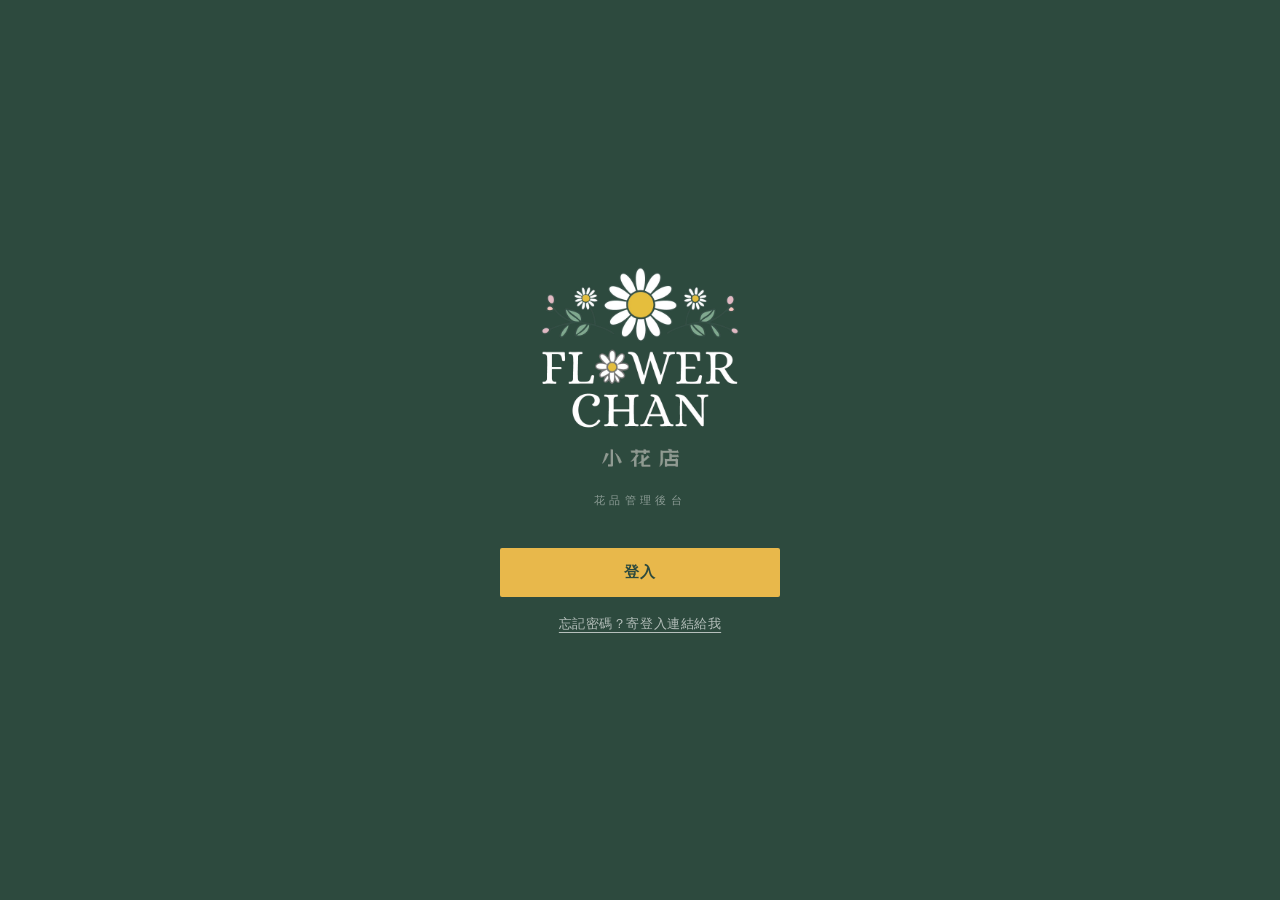
==== commit 8524110d: "feat(admin): 登入畫面加「寄登入連結給我」自助重設 Selina 反覆忘記後台密碼，每次都要 Shawn 進 Netlify 後台代寄重設信。 改為登入畫面直接呼叫 GoTrue /rec" ====
--- a/admin-selina/index.html
+++ b/admin-selina/index.html
@@ -38,6 +38,25 @@
   width:100%; max-width:280px; transition:opacity 0.2s;
 }
 .login-btn:hover { opacity:0.85; }
+
+/* ── 免密碼登入（寄登入連結）── */
+.login-alt {
+  background:none; border:none; color:rgba(255,255,255,0.65);
+  font-size:0.82rem; letter-spacing:0.04em; margin-top:1.1rem;
+  cursor:pointer; text-decoration:underline; text-underline-offset:4px;
+}
+.login-alt:hover { color:#fff; }
+#magicForm { width:100%; max-width:280px; margin-top:1rem; text-align:center; }
+#magicForm input {
+  width:100%; padding:12px 14px; border:1px solid rgba(255,255,255,0.3);
+  background:rgba(255,255,255,0.08); color:#fff; border-radius:2px;
+  font-size:0.9rem; margin-bottom:10px; box-sizing:border-box;
+}
+#magicForm input::placeholder { color:rgba(255,255,255,0.45); }
+#magicMsg {
+  color:rgba(255,255,255,0.8); font-size:0.8rem; line-height:1.6;
+  margin-top:12px; min-height:1em;
+}
 
 /* ── 頂部 Bar ── */
 #appHeader {
@@ -299,7 +318,7 @@
 .pm-quick.on{background:#FAEEDA;border-color:#e8cf9a;color:#854F0B;}
 .pm-quick[disabled]{opacity:0.35;cursor:default;}
 .pm-selects{display:flex;gap:6px;flex-wrap:wrap;justify-content:flex-end;}
-.pm-row3{display:flex;justify-content:flex-end;margin-top:8px;}
+.pm-row3{display:flex;justify-content:flex-end;align-items:center;gap:6px;flex-wrap:wrap;margin-top:8px;}
 .pm-tags{display:flex;flex-wrap:wrap;gap:4px;align-items:center;width:100%;margin-top:6px;}
 .pm-tags em{font-size:0.64rem;color:#b3aea2;font-style:normal;margin-right:4px;min-width:2.4em;display:inline-block;}
 .pm-tags span{font-size:0.68rem;border-radius:999px;padding:1px 8px;}
@@ -387,9 +406,9 @@
 .ph-meta { font-size:11px; color:#666; margin-top:3px; }
 .ord-daterange { display:inline-flex; align-items:center; gap:5px; font-size:0.78rem; color:#7a766d; }
 .ord-date { font-size:0.76rem; padding:5px 7px; border:1px solid #d9d3c4; border-radius:7px; background:#fff; color:#2D4A3E; font-family:inherit; }
+.ord-daterange.active { color:#854F0B; font-weight:600; }
+.ord-daterange.active .ord-date { border-color:#e8cf9a; background:#FAEEDA; color:#854F0B; }
 @page {
-  size: landscape;
-  margin: 12mm 10mm 12mm 10mm;
   @top-right { content: "第 " counter(page) " 頁 / 共 " counter(pages) " 頁"; font-size: 10px; color: #555; }
 }
 @media print {
@@ -400,14 +419,17 @@
   /* 列印時解除主畫面 600px 限寬，內容拉到滿版 */
   #mainScreen { max-width:none !important; padding:0 !important; margin:0 !important; }
   .admin-view:not(#view-orders) { display:none !important; }
-  #printHead { display:block !important; margin-bottom:10px; padding-bottom:7px; border-bottom:2px solid #2D4A3E; }
-  /* 卡片左右並排：左邊訂單欄位、右邊同高店家註記；橫式滿版一頁可塞 2 張以上 */
-  .ord-card { display:flex !important; align-items:stretch !important; gap:16px; border:1px solid #999 !important; break-inside:avoid; page-break-inside:avoid; margin-bottom:10px; padding:12px 16px; }
-  .ord-fields { flex:1 1 auto; }
-  .ord-status-print { display:block !important; grid-column:1 / -1; font-weight:700; font-size:0.84rem; color:#0F6E56; margin-bottom:3px; }
-  .ord-note-print { display:flex !important; flex-direction:column; flex:0 0 34%; border:1px solid #bbb; border-radius:6px; padding:8px 10px; }
-  .ord-note-print em { font-style:normal; font-size:11px; color:#999; letter-spacing:0.05em; margin-bottom:4px; }
-  .ord-note-blank { flex:1 1 auto; min-height:90px; background:repeating-linear-gradient(to bottom, transparent 0, transparent 27px, #e0ddd3 27px, #e0ddd3 28px); }
+  #printHead { display:block !important; margin-bottom:8px; padding-bottom:6px; border-bottom:2px solid #2D4A3E; }
+  /* 左邊資訊收窄、字放大；右邊店家註記加寬；卡片壓扁，一頁可塞 2 張以上 */
+  .ord-card { display:flex !important; align-items:stretch !important; min-height:80mm; gap:18px; border:1px solid #999 !important; break-inside:avoid; page-break-inside:avoid; margin-bottom:8px; padding:10px 16px; }
+  .ord-fields { flex:0 0 50% !important; gap:4px 14px !important; align-content:start; }
+  .ord-f { font-size:0.98rem !important; line-height:1.25 !important; }
+  .ord-f em { font-size:0.74rem !important; margin-bottom:0 !important; }
+  .ord-f span { font-size:0.98rem !important; }
+  .ord-status-print { display:block !important; grid-column:1 / -1; font-weight:700; font-size:1rem; color:#0F6E56; margin-bottom:2px; }
+  .ord-note-print { display:flex !important; flex-direction:column; flex:1 1 auto !important; border:1px solid #bbb; border-radius:6px; padding:7px 12px; }
+  .ord-note-print em { font-style:normal; font-size:12px; color:#999; letter-spacing:0.05em; margin-bottom:3px; }
+  .ord-note-blank { flex:1 1 auto; min-height:64px; background:repeating-linear-gradient(to bottom, transparent 0, transparent 33px, #e0ddd3 33px, #e0ddd3 34px); }
 }
 
 /* ── 通用滑出面板（課程 / Banner，沿用花品面板樣式）── */
@@ -446,6 +468,12 @@
   <button class="login-btn" onclick="netlifyIdentity.open('login')">
     登入
   </button>
+  <button class="login-alt" onclick="toggleMagic()">忘記密碼？寄登入連結給我</button>
+  <form id="magicForm" hidden onsubmit="sendLoginLink(event)">
+    <input type="email" id="magicEmail" placeholder="你的 Email" required autocomplete="email">
+    <button type="submit" class="login-btn">寄出登入連結</button>
+    <p id="magicMsg"></p>
+  </form>
 </div>
 
 <!-- 頂部 Bar -->
@@ -536,9 +564,6 @@
             <option value="全部">狀態：全部</option>
             <option>新訂單</option><option>已確認</option><option>製作中</option><option>已完成</option><option>已取消</option>
           </select>
-          <button class="pm-quick" id="orderRangeToday" onclick="setOrderRange('today')">今日要交</button>
-          <button class="pm-quick" id="orderRange3d" onclick="setOrderRange('3d')">三日內</button>
-          <button class="pm-quick" id="orderRange7d" onclick="setOrderRange('7d')">一週內</button>
           <button class="pm-quick on" id="orderHideDone" onclick="toggleHideDone()">隱藏已完成</button>
         </div>
       </div>
@@ -548,6 +573,9 @@
           <input type="date" id="orderTo" class="ord-date" onchange="onCustomRange()">
           <button class="pm-quick" id="orderRangeClear" onclick="clearCustomRange()" style="display:none;">✕清除</button>
         </span>
+        <button class="pm-quick" id="orderRangeToday" onclick="setOrderRange('today')">今日</button>
+        <button class="pm-quick" id="orderRange3d" onclick="setOrderRange('3d')">三日內</button>
+        <button class="pm-quick" id="orderRange7d" onclick="setOrderRange('7d')">一週內</button>
       </div>
     </div>
     <div id="printHead"></div>
@@ -986,9 +1014,38 @@
   el.value = CARE_TEMPLATE;
 }
 
+// ── 免密碼登入：寄一封登入連結到信箱 ──
+function toggleMagic() {
+  var f = document.getElementById('magicForm');
+  f.hidden = !f.hidden;
+  if (!f.hidden) document.getElementById('magicEmail').focus();
+}
+
+async function sendLoginLink(e) {
+  e.preventDefault();
+  var email = document.getElementById('magicEmail').value.trim();
+  var msg = document.getElementById('magicMsg');
+  var btn = e.target.querySelector('button[type=submit]');
+  btn.disabled = true;
+  msg.textContent = '寄送中…';
+  try {
+    var r = await fetch('/.netlify/identity/recover', {
+      method: 'POST',
+      headers: { 'Content-Type': 'application/json' },
+      body: JSON.stringify({ email: email })
+    });
+    if (!r.ok) throw new Error('伺服器回應 ' + r.status);
+    msg.innerHTML = '已寄出！請到 <b>' + email + '</b> 收信，點信裡的連結就能設定新密碼並進入後台。<br>沒看到信請找垃圾信匣，寄件人是 no-reply@netlify.com';
+  } catch (err) {
+    msg.textContent = '寄送失敗：' + err.message + '，請改用密碼登入或找 Shawn。';
+    btn.disabled = false;
+  }
+}
+
 // ── Netlify Identity ──
 netlifyIdentity.on('login', user => {
   netlifyUser = user;
+  sessionPromptShown = false;
   netlifyIdentity.close();
   showApp();
 });
@@ -1053,13 +1110,24 @@
     const u = netlifyIdentity.currentUser();
     if (u && typeof u.jwt === 'function') return await u.jwt();
   } catch (e) {}
-  return (netlifyUser && netlifyUser.token) ? netlifyUser.token.access_token : '';
-}
-// 真的登入過期時，明確提示並跳出重新登入視窗
+  const fallback = (netlifyUser && netlifyUser.token) ? netlifyUser.token.access_token : '';
+  if (!fallback) sessionExpiredPrompt();   // 完全沒有有效登入 → 明確提示
+  return fallback;
+}
+// 登入過期：明確提示 + 回到登入畫面（不再靜默失效，讓使用者知道要重登）
+let sessionPromptShown = false;
+function sessionExpiredPrompt() {
+  if (sessionPromptShown) return;
+  sessionPromptShown = true;
+  netlifyUser = null;
+  showToast('登入已過期，請重新登入');
+  showLogin();
+  setTimeout(() => { netlifyIdentity.open('login'); }, 400);
+  setTimeout(() => { sessionPromptShown = false; }, 3000);
+}
 function handleAuthError(msg) {
   if (/登入|過期|401|unauthor/i.test(msg || '')) {
-    showToast('登入已過期，請重新登入');
-    netlifyIdentity.open('login');
+    sessionExpiredPrompt();
     return true;
   }
   return false;
@@ -1897,6 +1965,7 @@
     document.getElementById('orderFrom').value = '';
     document.getElementById('orderTo').value = '';
     document.getElementById('orderRangeClear').style.display = 'none';
+    document.querySelector('.ord-daterange').classList.remove('active');
   }
   document.getElementById('orderRangeToday').classList.toggle('on', orderRange === 'today');
   document.getElementById('orderRange3d').classList.toggle('on', orderRange === '3d');
@@ -1910,12 +1979,14 @@
     ['orderRangeToday', 'orderRange3d', 'orderRange7d'].forEach(id => document.getElementById(id).classList.remove('on'));
   }
   document.getElementById('orderRangeClear').style.display = has ? '' : 'none';
+  document.querySelector('.ord-daterange').classList.toggle('active', !!has);
   renderOrderList();
 }
 function clearCustomRange() {
   document.getElementById('orderFrom').value = '';
   document.getElementById('orderTo').value = '';
   document.getElementById('orderRangeClear').style.display = 'none';
+  document.querySelector('.ord-daterange').classList.remove('active');
   renderOrderList();
 }
 function printOrders() {
